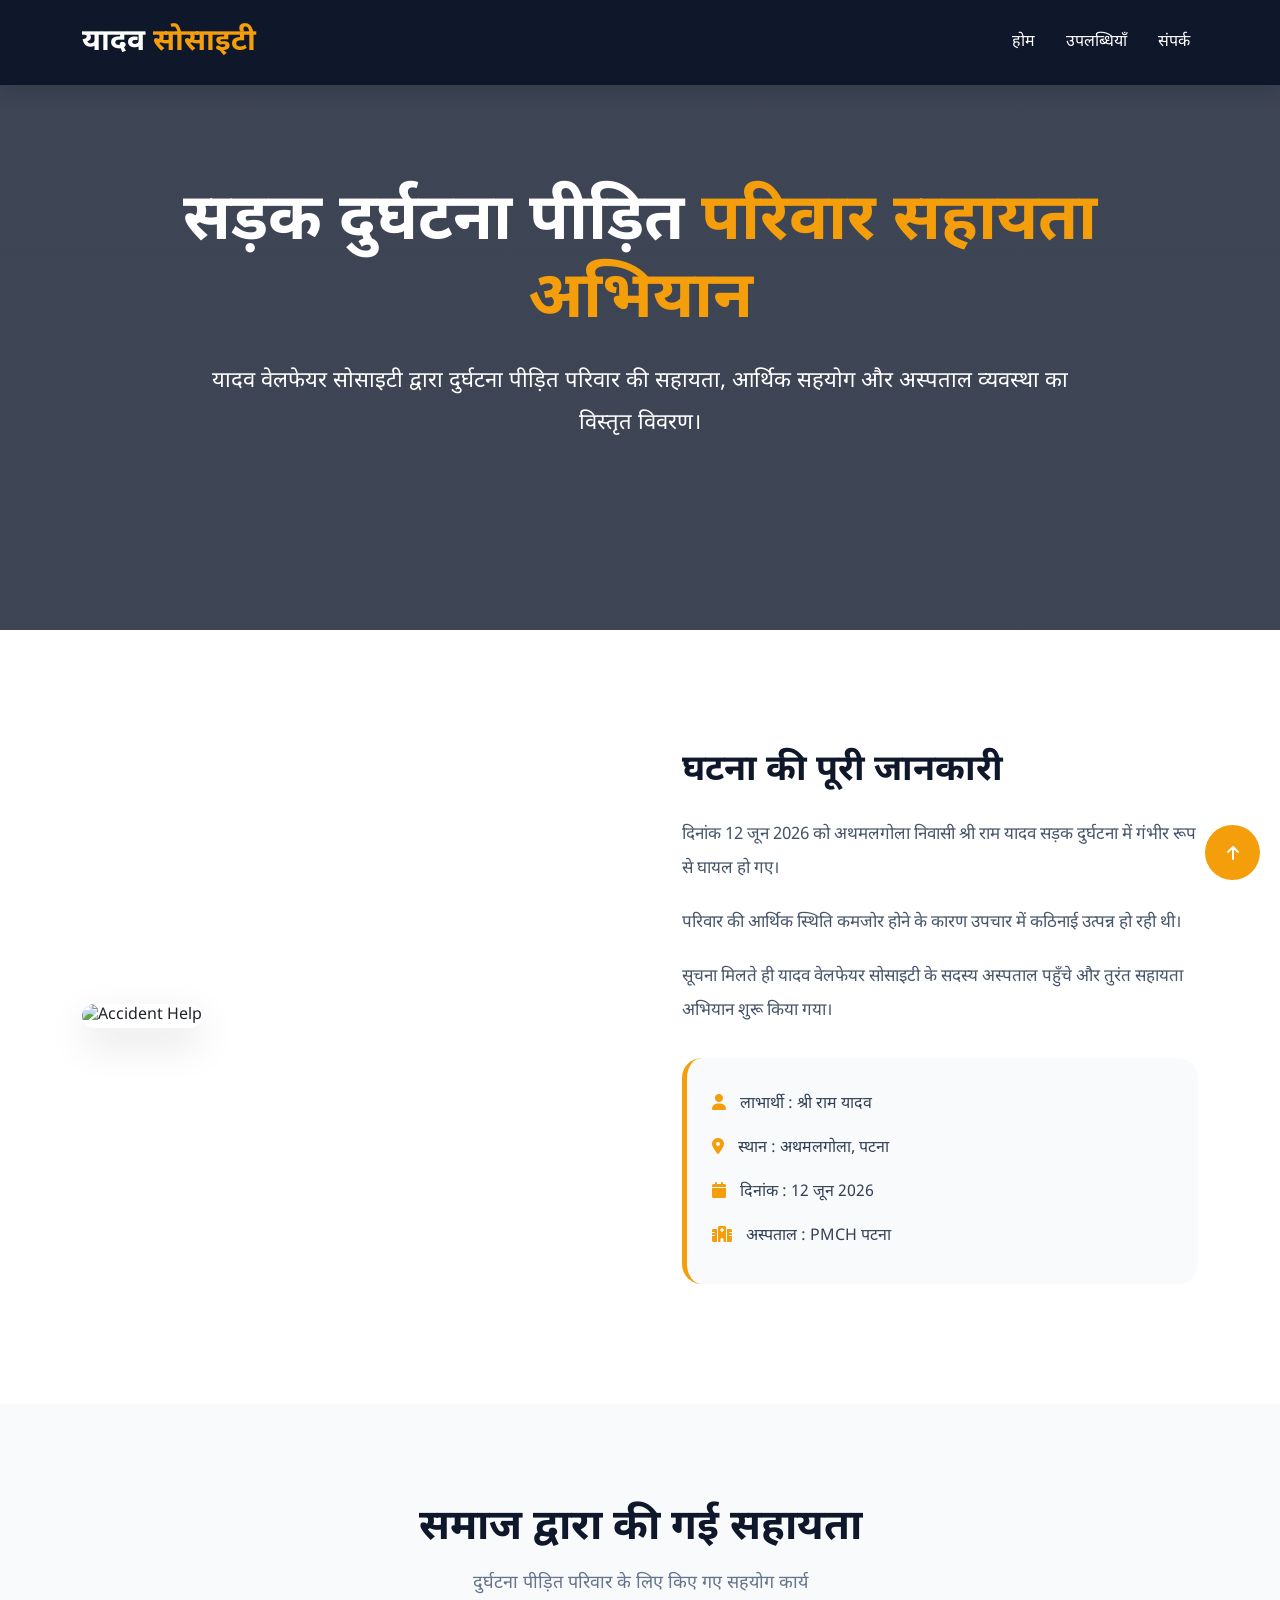
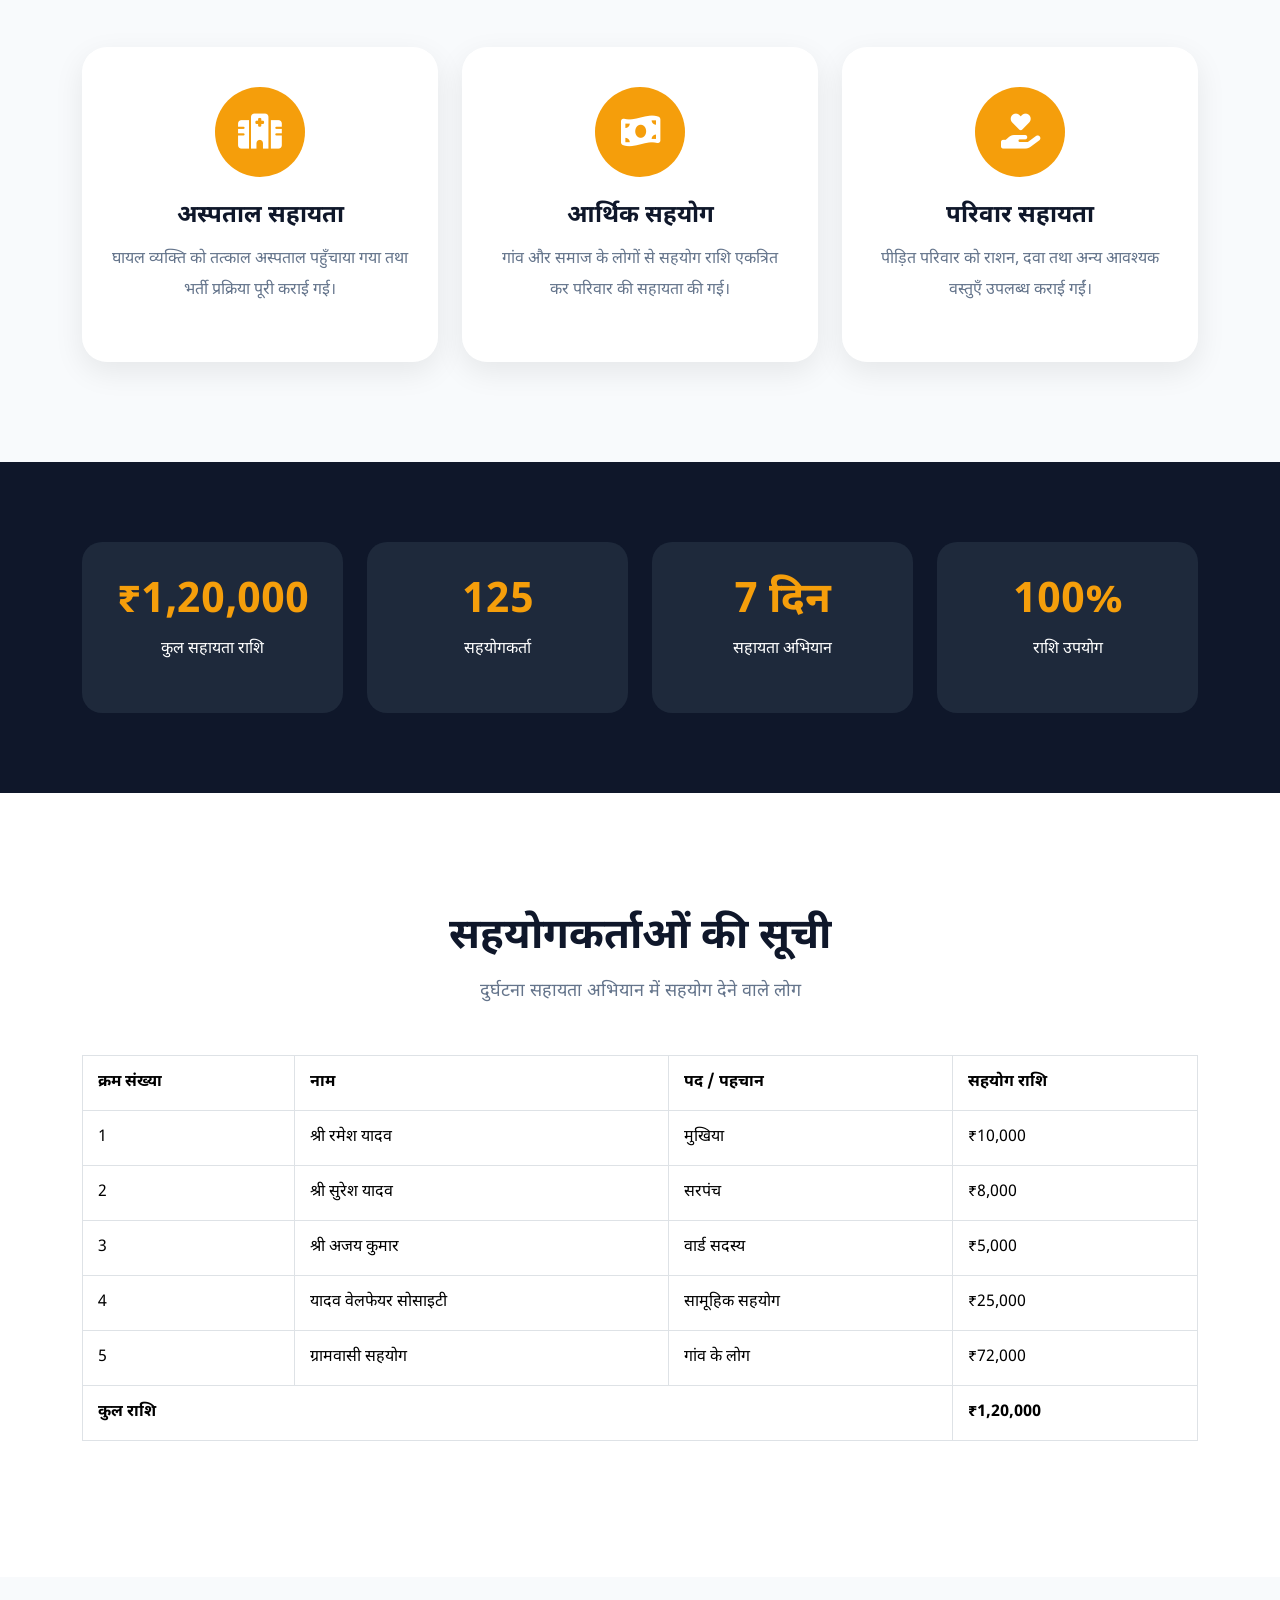
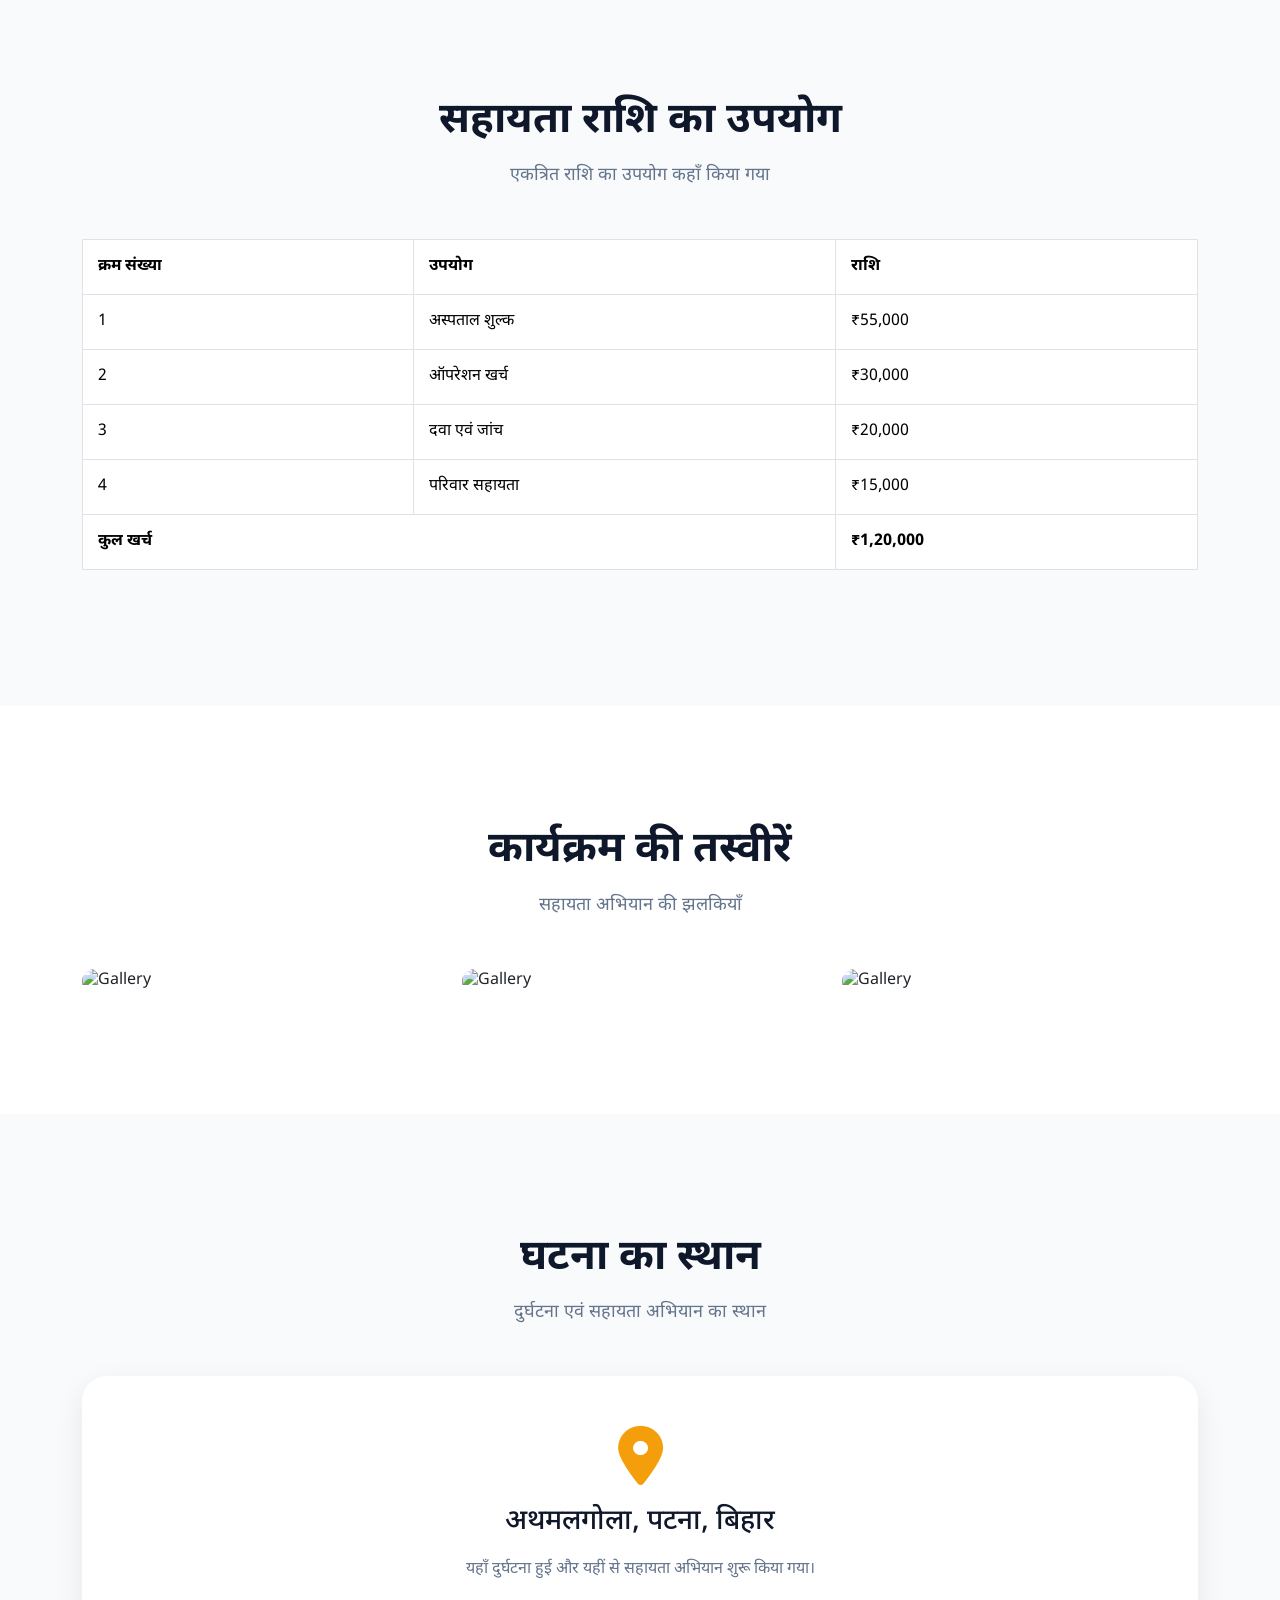
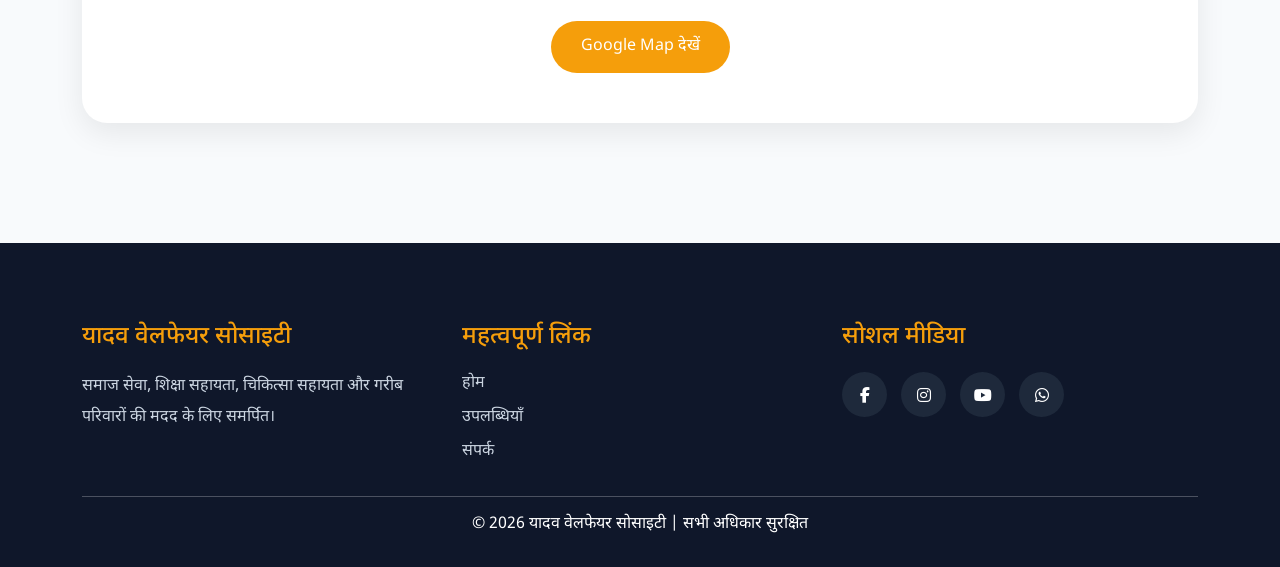
==== accident-help-details.html @ 9815a342 "code of achievement" ====
<!doctype html>
<html lang="hi">
  <head>
    <meta charset="UTF-8" />

    <meta name="viewport" content="width=device-width, initial-scale=1.0" />

    <title>दुर्घटना सहायता अभियान | यादव वेलफेयर सोसाइटी</title>

    <!-- Bootstrap -->

    <link
      href="https://cdn.jsdelivr.net/npm/bootstrap@5.3.3/dist/css/bootstrap.min.css"
      rel="stylesheet"
    />

    <!-- Font Awesome -->

    <link
      rel="stylesheet"
      href="https://cdnjs.cloudflare.com/ajax/libs/font-awesome/6.6.0/css/all.min.css"
    />

    <!-- AOS -->

    <link href="https://unpkg.com/aos@2.3.4/dist/aos.css" rel="stylesheet" />

    <!-- Google Font -->

    <link
      href="https://fonts.googleapis.com/css2?family=Poppins:wght@300;400;500;600;700&family=Noto+Sans+Devanagari:wght@300;400;500;600;700&display=swap"
      rel="stylesheet"
    />

    <style>
      /* =====================================================
           GLOBAL CSS
        ===================================================== */

      * {
        margin: 0;
        padding: 0;
        box-sizing: border-box;
      }

      html {
        scroll-behavior: smooth;
      }

      body {
        font-family: "Noto Sans Devanagari", sans-serif;
        background: #f8fafc;
        overflow-x: hidden;
      }

      a {
        text-decoration: none;
      }

      img {
        max-width: 100%;
      }

      /* =====================================================
           NAVBAR
        ===================================================== */

      .navbar {
        background: #0f172a;
        padding: 15px 0;
        box-shadow: 0 5px 20px rgba(0, 0, 0, 0.15);
      }

      .navbar-brand {
        color: #fff !important;
        font-size: 30px;
        font-weight: 700;
      }

      .navbar-brand span {
        color: #f59e0b;
      }

      .nav-link {
        color: #fff !important;
        margin-left: 15px;
        transition: 0.3s;
      }

      .nav-link:hover {
        color: #f59e0b !important;
      }

      /* =====================================================
           HERO SECTION
        ===================================================== */

      .detail-hero {
        min-height: 70vh;

        background:
          linear-gradient(rgba(15, 23, 42, 0.8), rgba(15, 23, 42, 0.8)),
          url("https://images.unsplash.com/photo-1516574187841-cb9cc2ca948b?q=80&w=2070");

        background-size: cover;
        background-position: center;

        display: flex;
        align-items: center;
        justify-content: center;

        text-align: center;
        color: #fff;
      }

      .detail-hero h1 {
        font-size: 65px;
        font-weight: 700;
        margin-bottom: 20px;
      }

      .detail-hero span {
        color: #f59e0b;
      }

      .detail-hero p {
        font-size: 22px;
        max-width: 900px;
        margin: auto;
        line-height: 1.9;
      }

      /* =====================================================
           SECTION TITLE
        ===================================================== */

      .section-title {
        margin-bottom: 50px;
      }

      .section-title h2 {
        font-size: 42px;
        color: #0f172a;
        font-weight: 700;
        margin-bottom: 15px;
      }

      .section-title p {
        color: #64748b;
        font-size: 18px;
      }

      /* =====================================================
           INCIDENT SECTION
        ===================================================== */

      .incident-section {
        padding: 120px 0;
        background: #fff;
      }

      .incident-image img {
        border-radius: 25px;

        height: 500px;
        width: 100%;

        object-fit: cover;

        box-shadow: 0 15px 40px rgba(0, 0, 0, 0.12);
      }

      .incident-content {
        padding-left: 30px;
      }

      .incident-content h3 {
        font-size: 36px;
        color: #0f172a;
        font-weight: 700;
        margin-bottom: 25px;
      }

      .incident-content p {
        line-height: 2;
        color: #475569;
        margin-bottom: 20px;
        font-size: 17px;
      }

      /* =====================================================
           INFO BOX
        ===================================================== */

      .info-box {
        background: #f8fafc;

        padding: 25px;

        border-radius: 20px;

        margin-top: 30px;

        border-left: 5px solid #f59e0b;
      }

      .info-box ul {
        list-style: none;
        padding: 0;
        margin: 0;
      }

      .info-box li {
        padding: 10px 0;
        color: #334155;
      }

      .info-box i {
        color: #f59e0b;
        margin-right: 10px;
      }

      .help-section {
        padding: 100px 0;
        background: #f8fafc;
      }

      .help-card {
        background: #fff;
        padding: 40px 30px;
        border-radius: 25px;
        text-align: center;
        height: 100%;
        transition: 0.4s;
        box-shadow: 0 10px 30px rgba(0, 0, 0, 0.08);
      }

      .help-card:hover {
        transform: translateY(-10px);
      }

      .help-icon {
        width: 90px;
        height: 90px;
        margin: auto;
        border-radius: 50%;
        background: #f59e0b;
        display: flex;
        align-items: center;
        justify-content: center;
        margin-bottom: 25px;
      }

      .help-icon i {
        font-size: 35px;
        color: #fff;
      }

      .help-card h4 {
        margin-bottom: 15px;
        font-weight: 700;
        color: #0f172a;
      }

      .help-card p {
        color: #64748b;
        line-height: 1.9;
      }

      .summary-section {
        padding: 80px 0;
        background: #0f172a;
      }

      .summary-card {
        background: #1e293b;
        color: #fff;
        padding: 35px 25px;
        border-radius: 20px;
        text-align: center;
      }

      .summary-card h2 {
        color: #f59e0b;
        font-size: 42px;
        font-weight: 700;
      }

      .summary-card p {
        margin-top: 10px;
      }

      .donor-section {
        padding: 120px 0;
        background: #fff;
      }

      .donor-table {
        background: #fff;
      }

      .donor-table thead {
        background: #0f172a;
        color: #fff;
      }

      .donor-table th,
      .donor-table td {
        padding: 15px;
        vertical-align: middle;
      }

      .donor-table tfoot {
        background: #f59e0b;
        color: #fff;
        font-weight: 700;
      }

      .expense-section {
        padding: 120px 0;
        background: #f8fafc;
      }

      .expense-table thead {
        background: #0f172a;
        color: #fff;
      }

      .expense-table tfoot {
        background: #f59e0b;
        color: #fff;
        font-weight: 700;
      }

      .expense-table th,
      .expense-table td {
        padding: 15px;
      }

      .incident-gallery {
        padding: 120px 0;
        background: #fff;
      }

      .gallery-card {
        overflow: hidden;
        border-radius: 25px;
      }

      .gallery-card img {
        width: 100%;
        height: 300px;
        object-fit: cover;
        transition: 0.5s;
      }

      .gallery-card:hover img {
        transform: scale(1.08);
      }

      .location-section {
        padding: 120px 0;
        background: #f8fafc;
      }

      .location-card {
        background: #fff;
        padding: 50px;
        border-radius: 25px;
        box-shadow: 0 10px 30px rgba(0, 0, 0, 0.08);
      }

      .location-card i {
        font-size: 60px;
        color: #f59e0b;
        margin-bottom: 20px;
      }

      .location-card h3 {
        color: #0f172a;
        margin-bottom: 15px;
      }

      .location-card p {
        color: #64748b;
        line-height: 1.9;
      }

      .location-btn {
        display: inline-block;
        margin-top: 20px;
        background: #f59e0b;
        color: #fff;
        padding: 14px 30px;
        border-radius: 50px;
        transition: 0.4s;
      }

      .location-btn:hover {
        background: #0f172a;
        color: #fff;
      }

      .footer {
        background: #0f172a;
        color: #fff;
        padding: 80px 0 30px;
      }

      .footer h4 {
        margin-bottom: 20px;
        color: #f59e0b;
      }

      .footer p {
        color: #cbd5e1;
        line-height: 1.9;
      }

      .footer ul {
        list-style: none;
        padding: 0;
      }

      .footer ul li {
        margin-bottom: 10px;
      }

      .footer ul li a {
        color: #cbd5e1;
      }

      .footer ul li a:hover {
        color: #f59e0b;
      }

      .social-icons a {
        width: 45px;
        height: 45px;
        background: #1e293b;
        color: #fff;
        display: inline-flex;
        align-items: center;
        justify-content: center;
        border-radius: 50%;
        margin-right: 10px;
        transition: 0.4s;
      }

      .social-icons a:hover {
        background: #f59e0b;
      }

      .top-btn {
        position: fixed;
        right: 20px;
        bottom: 20px;
        width: 55px;
        height: 55px;
        background: #f59e0b;
        color: #fff;
        border-radius: 50%;
        display: flex;
        align-items: center;
        justify-content: center;
        z-index: 999;
      }

      .top-btn:hover {
        color: #fff;
        background: #0f172a;
      }

      /* =====================================================
           RESPONSIVE
        ===================================================== */

      @media (max-width: 768px) {
        .detail-hero {
          min-height: 60vh;
          padding: 120px 20px 80px;
        }

        .detail-hero h1 {
          font-size: 36px;
        }

        .detail-hero p {
          font-size: 16px;
        }

        .incident-image img {
          height: 300px;
        }

        .incident-content {
          padding-left: 0;
          margin-top: 30px;
        }

        .incident-content h3 {
          font-size: 28px;
        }

        .section-title h2 {
          font-size: 30px;
        }

        .help-section,
        .donor-section {
          padding: 70px 0;
        }

        .summary-card h2 {
          font-size: 32px;
        }
        .expense-section,
        .incident-gallery,
        .location-section {
          padding: 70px 0;
        }

        .gallery-card img {
          height: 220px;
        }

        .location-card {
          padding: 30px;
        }

        .footer {
          text-align: center;
        }
      }
    </style>
  </head>

  <body>
    <!-- =====================================================
     NAVBAR
===================================================== -->

    <nav class="navbar navbar-expand-lg navbar-dark fixed-top">
      <div class="container">
        <a class="navbar-brand" href="index.html">
          यादव <span>सोसाइटी</span>
        </a>

        <button
          class="navbar-toggler"
          data-bs-toggle="collapse"
          data-bs-target="#navbarNav"
        >
          <span class="navbar-toggler-icon"></span>
        </button>

        <div class="collapse navbar-collapse" id="navbarNav">
          <ul class="navbar-nav ms-auto">
            <li class="nav-item">
              <a href="index.html" class="nav-link"> होम </a>
            </li>

            <li class="nav-item">
              <a href="achievements.html" class="nav-link"> उपलब्धियाँ </a>
            </li>

            <li class="nav-item">
              <a href="index.html#contact" class="nav-link"> संपर्क </a>
            </li>
          </ul>
        </div>
      </div>
    </nav>

    <!-- =====================================================
     HERO
===================================================== -->

    <section class="detail-hero">
      <div class="container" data-aos="zoom-in">
        <h1>
          सड़क दुर्घटना पीड़ित
          <span>परिवार सहायता अभियान</span>
        </h1>

        <p>
          यादव वेलफेयर सोसाइटी द्वारा दुर्घटना पीड़ित परिवार की सहायता, आर्थिक
          सहयोग और अस्पताल व्यवस्था का विस्तृत विवरण।
        </p>
      </div>
    </section>

    <!-- =====================================================
     INCIDENT DETAILS
===================================================== -->

    <section class="incident-section">
      <div class="container">
        <div class="row align-items-center">
          <div class="col-lg-6" data-aos="fade-right">
            <div class="incident-image">
              <img src="images/accident-main.jpg" alt="Accident Help" />
            </div>
          </div>

          <div class="col-lg-6" data-aos="fade-left">
            <div class="incident-content">
              <h3>घटना की पूरी जानकारी</h3>

              <p>
                दिनांक 12 जून 2026 को अथमलगोला निवासी श्री राम यादव सड़क
                दुर्घटना में गंभीर रूप से घायल हो गए।
              </p>

              <p>
                परिवार की आर्थिक स्थिति कमजोर होने के कारण उपचार में कठिनाई
                उत्पन्न हो रही थी।
              </p>

              <p>
                सूचना मिलते ही यादव वेलफेयर सोसाइटी के सदस्य अस्पताल पहुँचे और
                तुरंत सहायता अभियान शुरू किया गया।
              </p>

              <div class="info-box">
                <ul>
                  <li>
                    <i class="fa-solid fa-user"></i>
                    लाभार्थी : श्री राम यादव
                  </li>

                  <li>
                    <i class="fa-solid fa-location-dot"></i>
                    स्थान : अथमलगोला, पटना
                  </li>

                  <li>
                    <i class="fa-solid fa-calendar"></i>
                    दिनांक : 12 जून 2026
                  </li>

                  <li>
                    <i class="fa-solid fa-hospital"></i>
                    अस्पताल : PMCH पटना
                  </li>
                </ul>
              </div>
            </div>
          </div>
        </div>
      </div>
    </section>

    <!-- =====================================================
     SOCIETY HELP SECTION
===================================================== -->

    <section class="help-section">
      <div class="container">
        <div class="section-title text-center">
          <h2>समाज द्वारा की गई सहायता</h2>

          <p>दुर्घटना पीड़ित परिवार के लिए किए गए सहयोग कार्य</p>
        </div>

        <div class="row g-4">
          <div class="col-lg-4 col-md-6">
            <div class="help-card" data-aos="zoom-in">
              <div class="help-icon">
                <i class="fa-solid fa-hospital"></i>
              </div>

              <h4>अस्पताल सहायता</h4>

              <p>
                घायल व्यक्ति को तत्काल अस्पताल पहुँचाया गया तथा भर्ती प्रक्रिया
                पूरी कराई गई।
              </p>
            </div>
          </div>

          <div class="col-lg-4 col-md-6">
            <div class="help-card" data-aos="zoom-in" data-aos-delay="100">
              <div class="help-icon">
                <i class="fa-solid fa-money-bill-wave"></i>
              </div>

              <h4>आर्थिक सहयोग</h4>

              <p>
                गांव और समाज के लोगों से सहयोग राशि एकत्रित कर परिवार की सहायता
                की गई।
              </p>
            </div>
          </div>

          <div class="col-lg-4 col-md-6">
            <div class="help-card" data-aos="zoom-in" data-aos-delay="200">
              <div class="help-icon">
                <i class="fa-solid fa-hand-holding-heart"></i>
              </div>

              <h4>परिवार सहायता</h4>

              <p>
                पीड़ित परिवार को राशन, दवा तथा अन्य आवश्यक वस्तुएँ उपलब्ध कराई
                गईं।
              </p>
            </div>
          </div>
        </div>
      </div>
    </section>

    <!-- =====================================================
     SUMMARY SECTION
===================================================== -->

    <section class="summary-section">
      <div class="container">
        <div class="row g-4">
          <div class="col-lg-3 col-md-6">
            <div class="summary-card" data-aos="fade-up">
              <h2>₹1,20,000</h2>

              <p>कुल सहायता राशि</p>
            </div>
          </div>

          <div class="col-lg-3 col-md-6">
            <div class="summary-card" data-aos="fade-up" data-aos-delay="100">
              <h2>125</h2>

              <p>सहयोगकर्ता</p>
            </div>
          </div>

          <div class="col-lg-3 col-md-6">
            <div class="summary-card" data-aos="fade-up" data-aos-delay="200">
              <h2>7 दिन</h2>

              <p>सहायता अभियान</p>
            </div>
          </div>

          <div class="col-lg-3 col-md-6">
            <div class="summary-card" data-aos="fade-up" data-aos-delay="300">
              <h2>100%</h2>

              <p>राशि उपयोग</p>
            </div>
          </div>
        </div>
      </div>
    </section>

    <!-- =====================================================
     DONOR TABLE
===================================================== -->

    <section class="donor-section">
      <div class="container">
        <div class="section-title text-center">
          <h2>सहयोगकर्ताओं की सूची</h2>

          <p>दुर्घटना सहायता अभियान में सहयोग देने वाले लोग</p>
        </div>

        <div class="table-responsive">
          <table class="table table-bordered donor-table">
            <thead>
              <tr>
                <th>क्रम संख्या</th>

                <th>नाम</th>

                <th>पद / पहचान</th>

                <th>सहयोग राशि</th>
              </tr>
            </thead>

            <tbody>
              <tr>
                <td>1</td>

                <td>श्री रमेश यादव</td>

                <td>मुखिया</td>

                <td>₹10,000</td>
              </tr>

              <tr>
                <td>2</td>

                <td>श्री सुरेश यादव</td>

                <td>सरपंच</td>

                <td>₹8,000</td>
              </tr>

              <tr>
                <td>3</td>

                <td>श्री अजय कुमार</td>

                <td>वार्ड सदस्य</td>

                <td>₹5,000</td>
              </tr>

              <tr>
                <td>4</td>

                <td>यादव वेलफेयर सोसाइटी</td>

                <td>सामूहिक सहयोग</td>

                <td>₹25,000</td>
              </tr>

              <tr>
                <td>5</td>

                <td>ग्रामवासी सहयोग</td>

                <td>गांव के लोग</td>

                <td>₹72,000</td>
              </tr>
            </tbody>

            <tfoot>
              <tr>
                <th colspan="3">कुल राशि</th>

                <th>₹1,20,000</th>
              </tr>
            </tfoot>
          </table>
        </div>
      </div>
    </section>
  <!-- =====================================================
     EXPENSE SECTION
===================================================== -->

<section class="expense-section">

    <div class="container">

        <div class="section-title text-center">

            <h2>
                सहायता राशि का उपयोग
            </h2>

            <p>
                एकत्रित राशि का उपयोग कहाँ किया गया
            </p>

        </div>

        <div class="table-responsive">

            <table class="table table-bordered expense-table">

                <thead>

                    <tr>

                        <th>
                            क्रम संख्या
                        </th>

                        <th>
                            उपयोग
                        </th>

                        <th>
                            राशि
                        </th>

                    </tr>

                </thead>

                <tbody>

                    <tr>
                        <td>1</td>
                        <td>अस्पताल शुल्क</td>
                        <td>₹55,000</td>
                    </tr>

                    <tr>
                        <td>2</td>
                        <td>ऑपरेशन खर्च</td>
                        <td>₹30,000</td>
                    </tr>

                    <tr>
                        <td>3</td>
                        <td>दवा एवं जांच</td>
                        <td>₹20,000</td>
                    </tr>

                    <tr>
                        <td>4</td>
                        <td>परिवार सहायता</td>
                        <td>₹15,000</td>
                    </tr>

                </tbody>

                <tfoot>

                    <tr>

                        <th colspan="2">
                            कुल खर्च
                        </th>

                        <th>
                            ₹1,20,000
                        </th>

                    </tr>

                </tfoot>

            </table>

        </div>

    </div>

</section>

<!-- =====================================================
     PHOTO GALLERY
===================================================== -->

<section class="incident-gallery">

    <div class="container">

        <div class="section-title text-center">

            <h2>
                कार्यक्रम की तस्वीरें
            </h2>

            <p>
                सहायता अभियान की झलकियाँ
            </p>

        </div>

        <div class="row g-4">

            <div class="col-lg-4 col-md-6">

                <div class="gallery-card">

                    <img
                    src="https://images.unsplash.com/photo-1516574187841-cb9cc2ca948b?q=80&w=2070"
                    alt="Gallery">

                </div>

            </div>

            <div class="col-lg-4 col-md-6">

                <div class="gallery-card">

                    <img
                    src="https://images.unsplash.com/photo-1584515933487-779824d29309?q=80&w=2070"
                    alt="Gallery">

                </div>

            </div>

            <div class="col-lg-4 col-md-6">

                <div class="gallery-card">

                    <img
                    src="https://images.unsplash.com/photo-1529156069898-49953e39b3ac?q=80&w=2070"
                    alt="Gallery">

                </div>

            </div>

        </div>

    </div>

</section>

<!-- =====================================================
     LOCATION SECTION
===================================================== -->

<section class="location-section">

    <div class="container text-center">

        <div class="section-title">

            <h2>
                घटना का स्थान
            </h2>

            <p>
                दुर्घटना एवं सहायता अभियान का स्थान
            </p>

        </div>

        <div class="location-card">

            <i class="fa-solid fa-location-dot"></i>

            <h3>
                अथमलगोला, पटना, बिहार
            </h3>

            <p>
                यहाँ दुर्घटना हुई और यहीं से सहायता अभियान शुरू किया गया।
            </p>

            <a
            href="https://maps.google.com/?q=Athmalgola,Bihar"
            target="_blank"
            class="location-btn">

                Google Map देखें

            </a>

        </div>

    </div>

</section>

<!-- =====================================================
     FOOTER
===================================================== -->

<footer class="footer">

    <div class="container">

        <div class="row">

            <div class="col-lg-4">

                <h4>
                    यादव वेलफेयर सोसाइटी
                </h4>

                <p>

                    समाज सेवा, शिक्षा सहायता,
                    चिकित्सा सहायता और गरीब
                    परिवारों की मदद के लिए समर्पित।

                </p>

            </div>

            <div class="col-lg-4">

                <h4>
                    महत्वपूर्ण लिंक
                </h4>

                <ul>

                    <li>
                        <a href="index.html">
                            होम
                        </a>
                    </li>

                    <li>
                        <a href="achievements.html">
                            उपलब्धियाँ
                        </a>
                    </li>

                    <li>
                        <a href="#">
                            संपर्क
                        </a>
                    </li>

                </ul>

            </div>

            <div class="col-lg-4">

                <h4>
                    सोशल मीडिया
                </h4>

                <div class="social-icons">

                    <a href="#">
                        <i class="fab fa-facebook-f"></i>
                    </a>

                    <a href="#">
                        <i class="fab fa-instagram"></i>
                    </a>

                    <a href="#">
                        <i class="fab fa-youtube"></i>
                    </a>

                    <a href="#">
                        <i class="fab fa-whatsapp"></i>
                    </a>

                </div>

            </div>

        </div>

        <hr>

        <div class="text-center">

            © 2026 यादव वेलफेयर सोसाइटी |
            सभी अधिकार सुरक्षित

        </div>

    </div>

</footer>

<!-- =====================================================
     BACK TO TOP BUTTON
===================================================== -->

<a href="#"
class="top-btn">

    <i class="fa-solid fa-arrow-up"></i>

</a>

<!-- =====================================================
     CSS PART 3
===================================================== -->



<!-- =====================================================
     JAVASCRIPT
===================================================== -->

<script src="https://cdn.jsdelivr.net/npm/bootstrap@5.3.3/dist/js/bootstrap.bundle.min.js"></script>

<script src="https://unpkg.com/aos@2.3.4/dist/aos.js"></script>

<script>

AOS.init({
    duration:1000,
    once:true
});

</script>

</body>
</html>
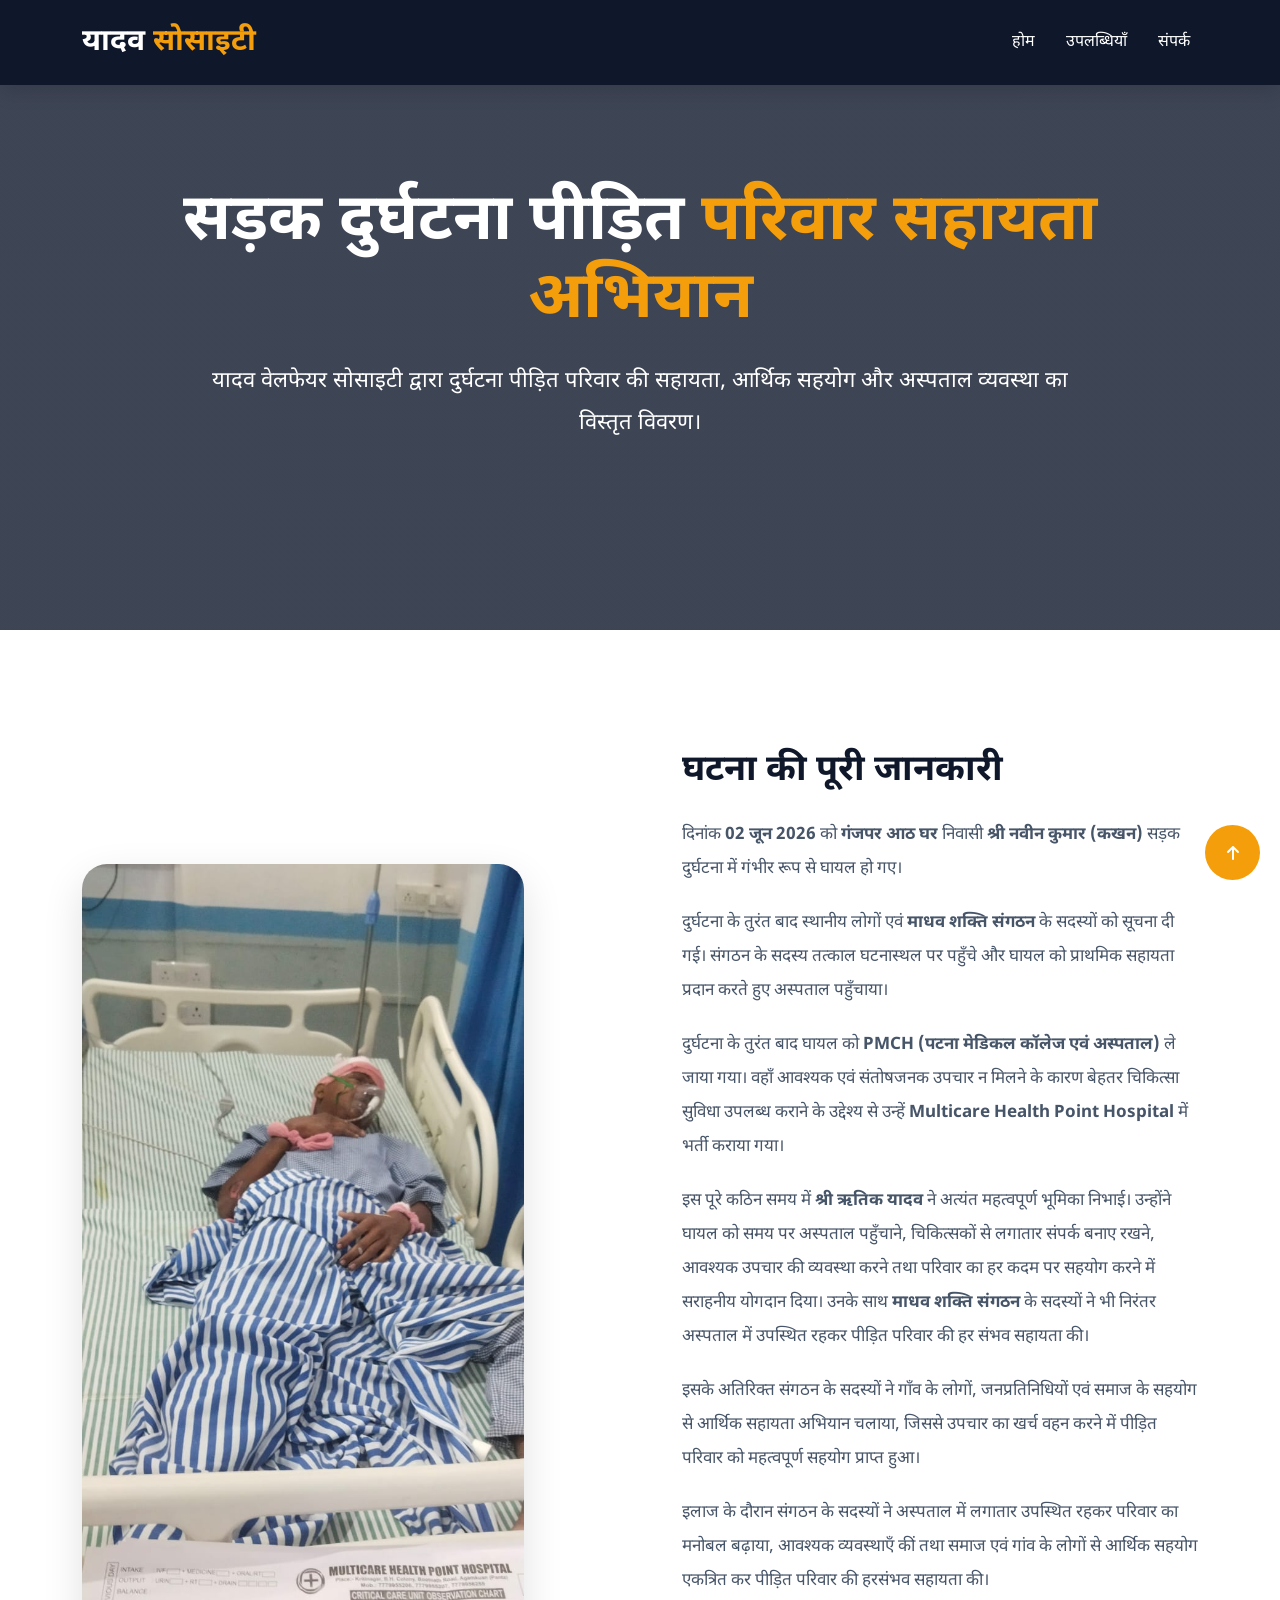
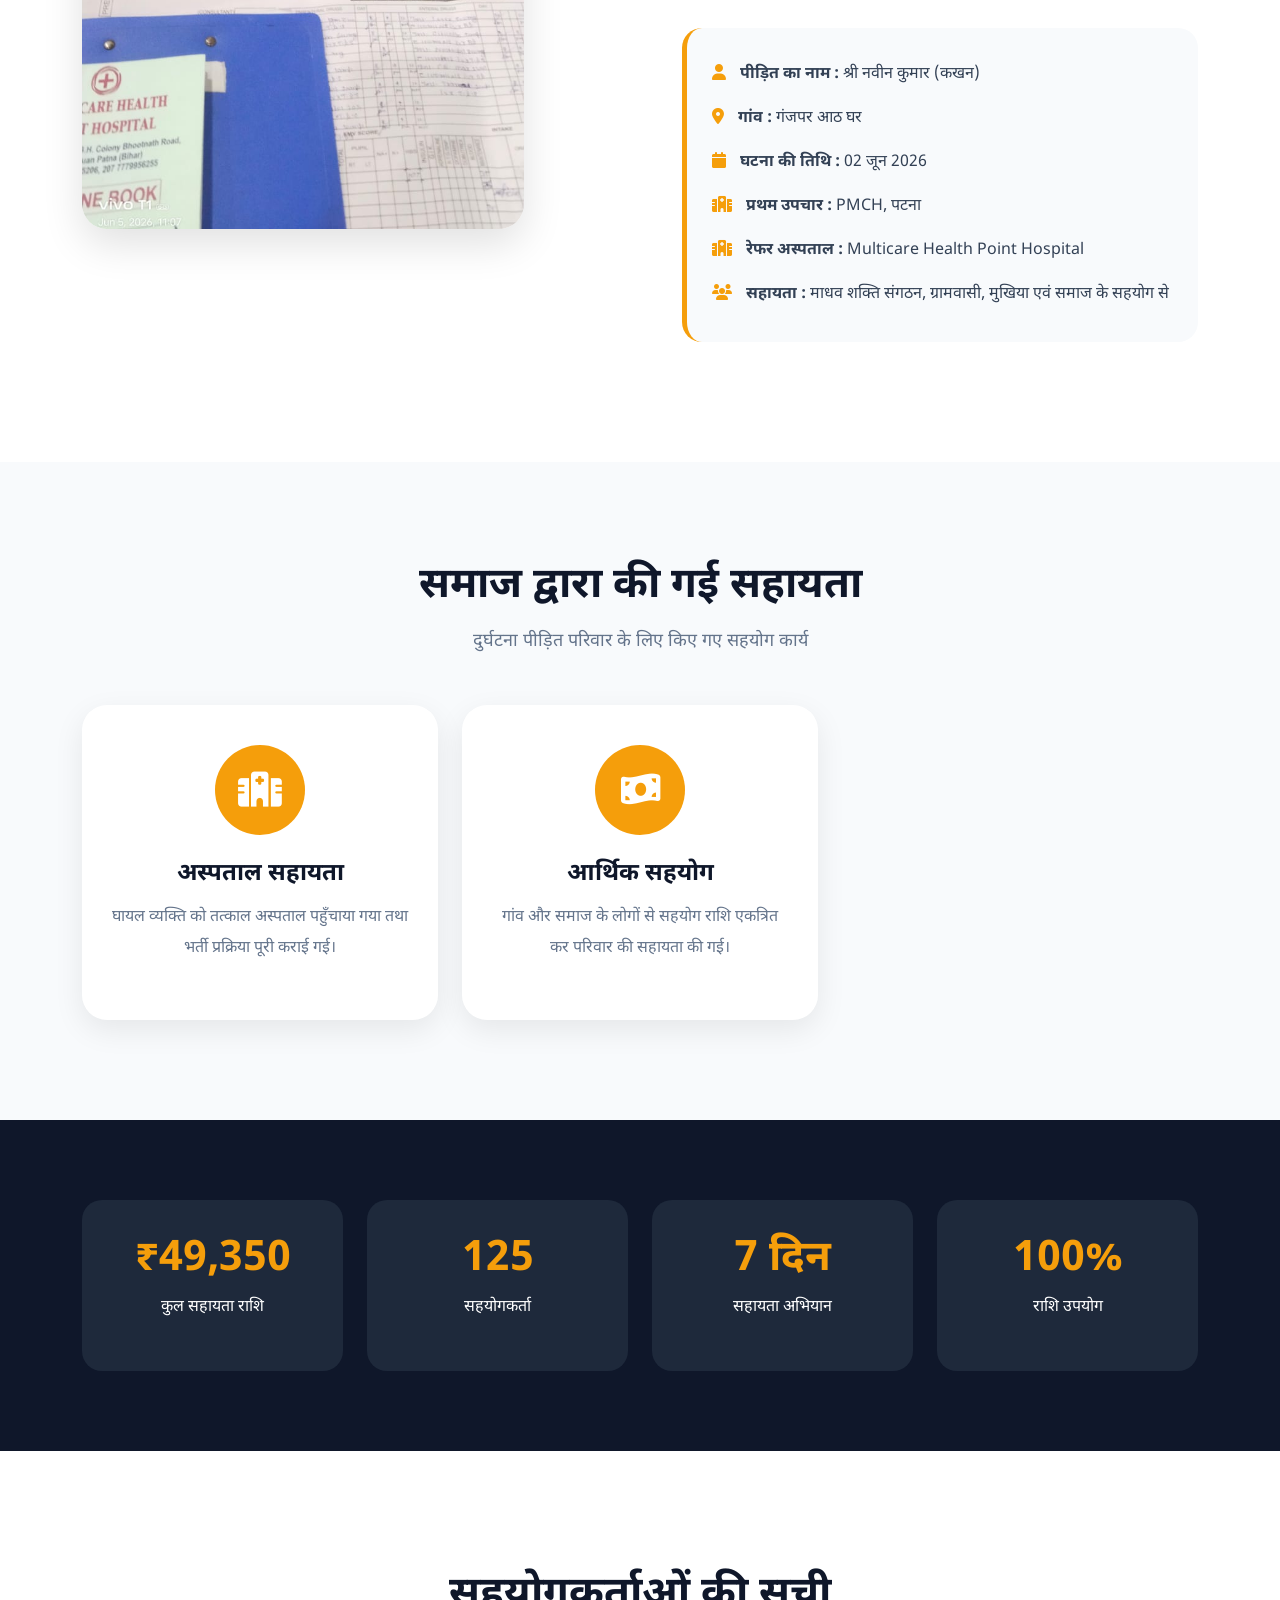
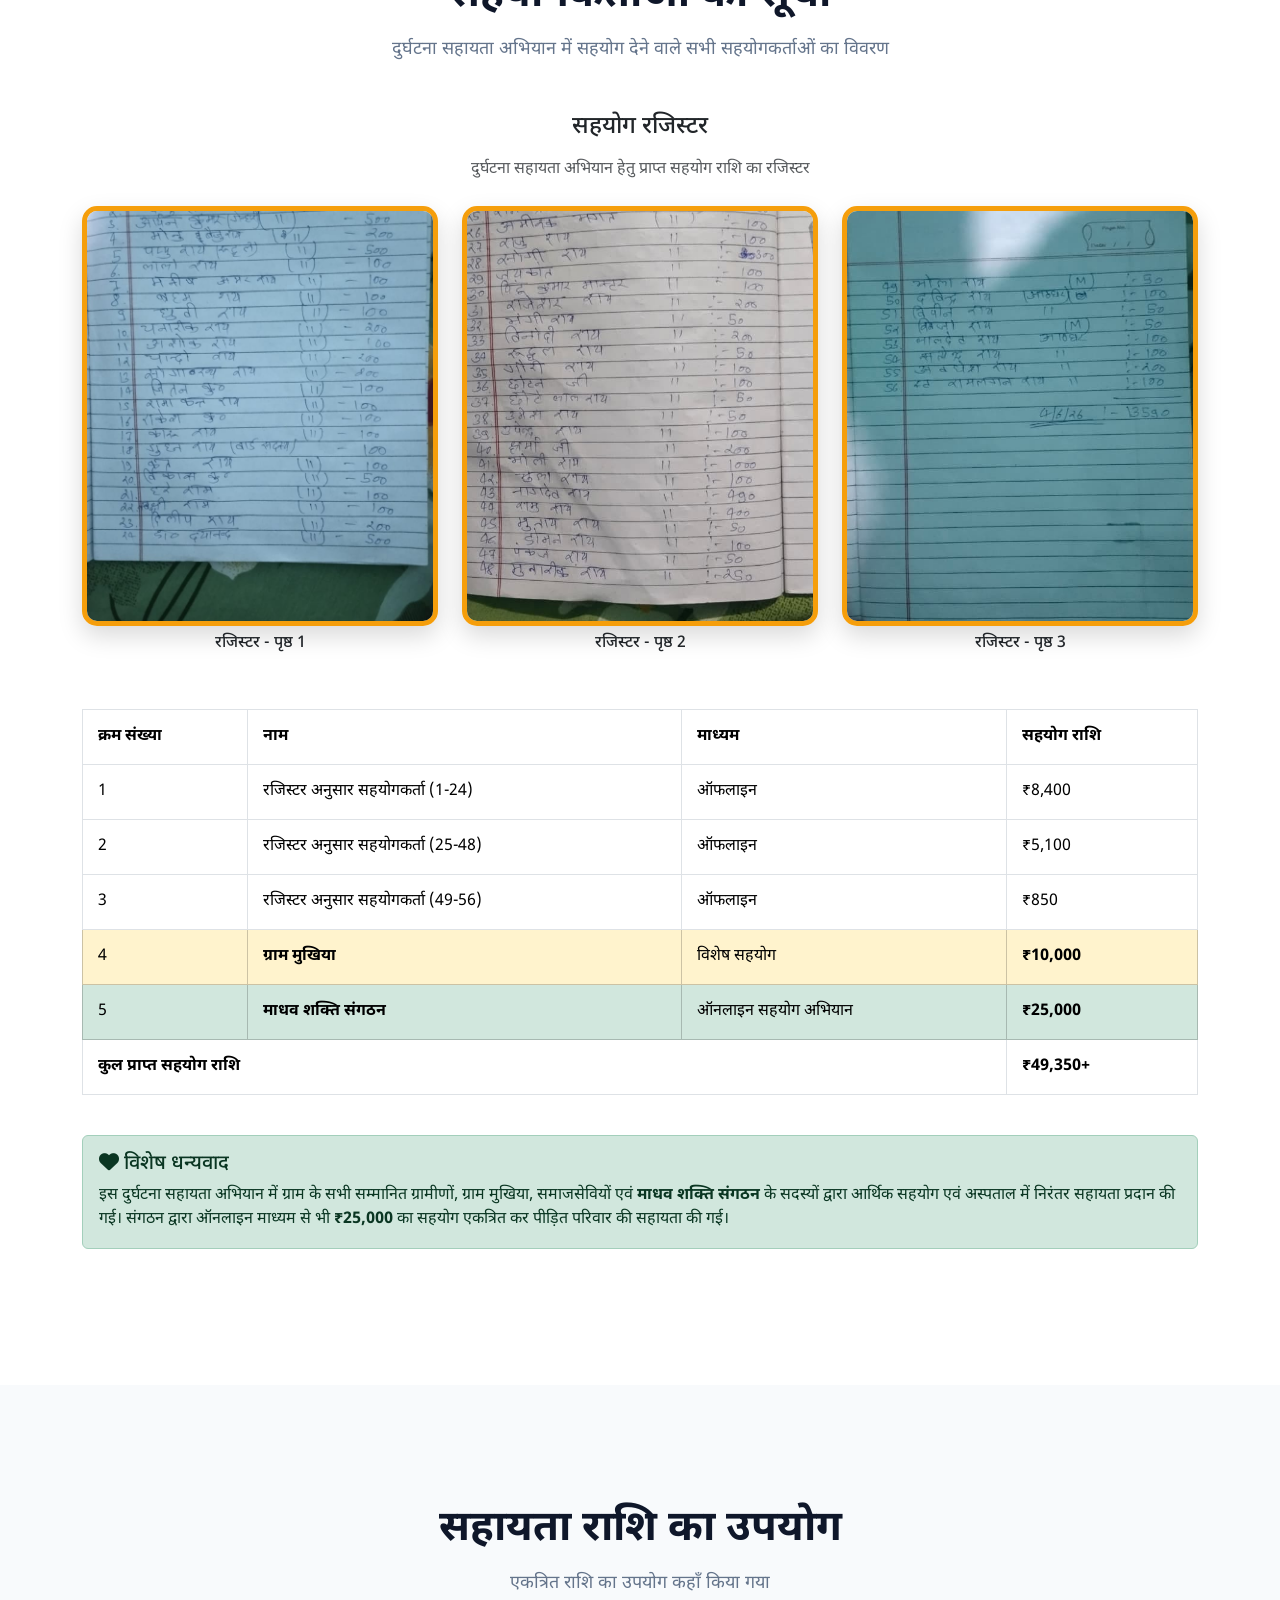
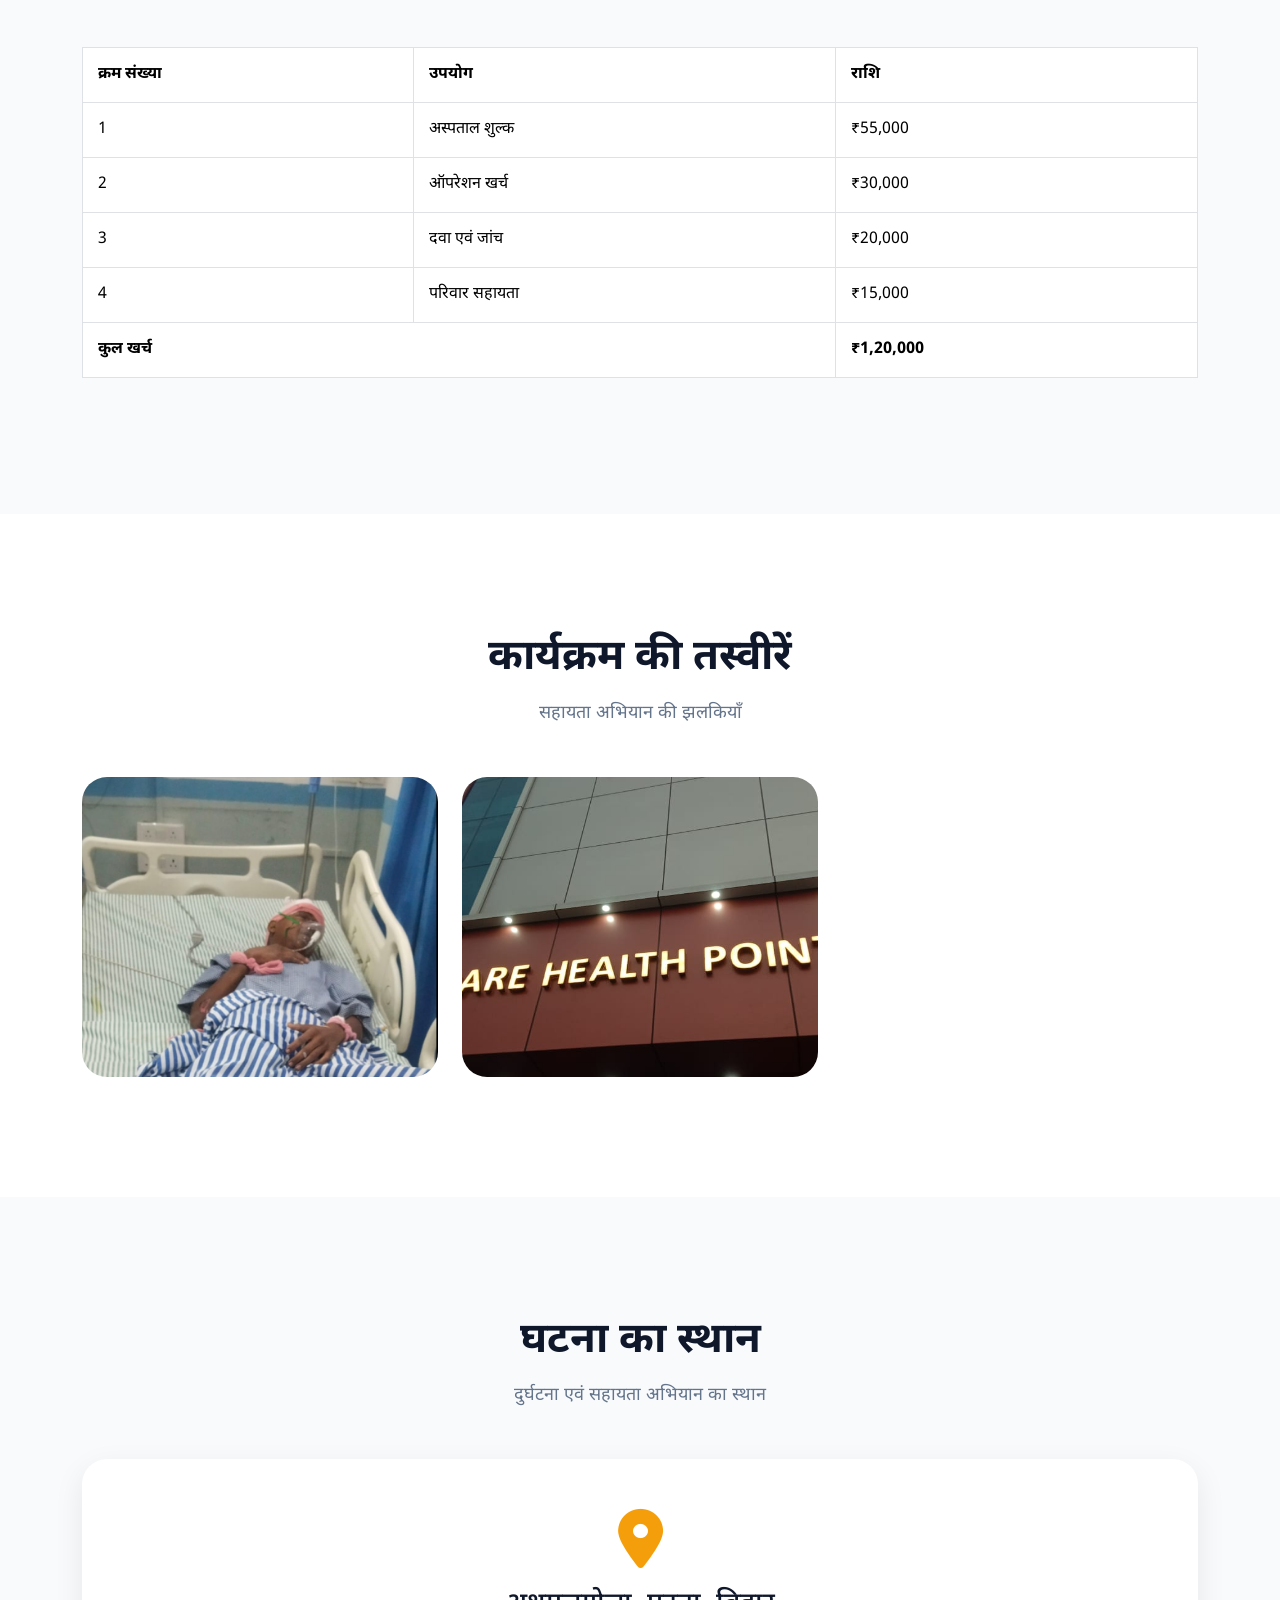
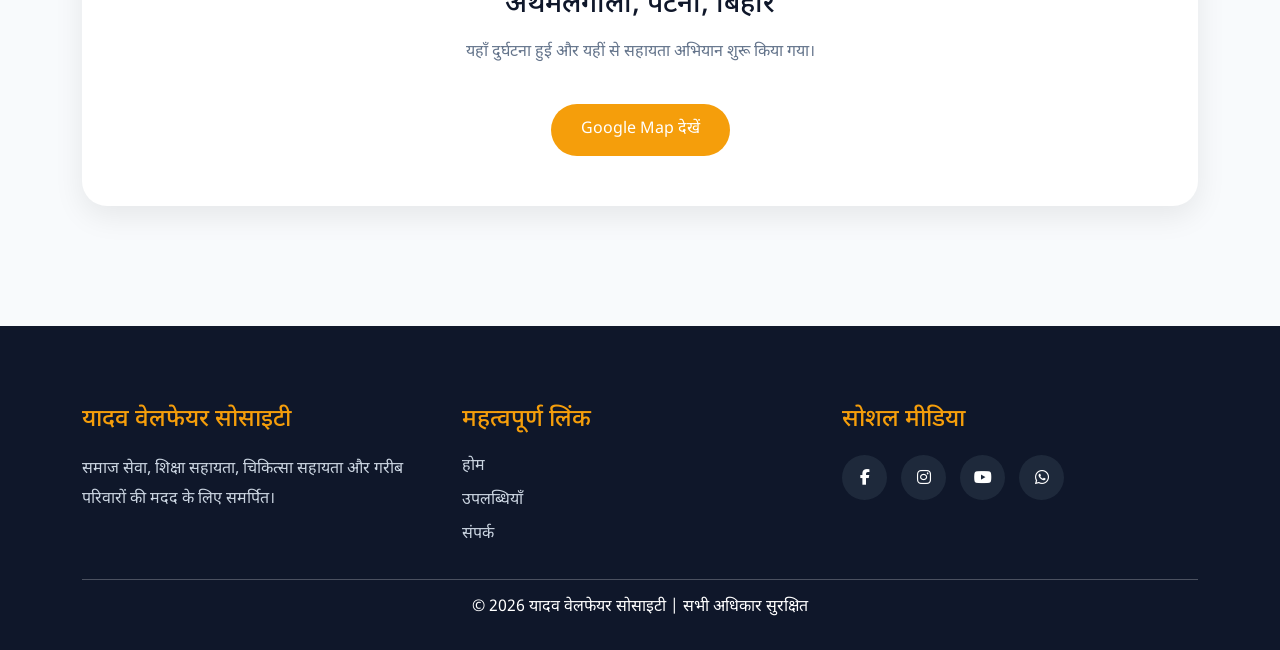
==== commit 1a302fe7: "code of accident" ====
--- a/accident-help-details.html
+++ b/accident-help-details.html
@@ -161,12 +161,9 @@
 
       .incident-image img {
         border-radius: 25px;
-
-        height: 500px;
-        width: 100%;
-
+        height: 965px;
+        width: 81%;
         object-fit: cover;
-
         box-shadow: 0 15px 40px rgba(0, 0, 0, 0.12);
       }
 
@@ -471,6 +468,22 @@
         background: #0f172a;
       }
 
+      .register-img {
+        width: 100%;
+        height: 420px;
+        object-fit: cover;
+        border: 5px solid #f59e0b;
+        border-radius: 15px;
+        box-shadow: 0 10px 25px rgba(0, 0, 0, 0.15);
+        transition: 0.4s;
+        cursor: pointer;
+      }
+
+      .register-img:hover {
+        transform: scale(1.05);
+        box-shadow: 0 20px 40px rgba(0, 0, 0, 0.25);
+      }
+
       /* =====================================================
            RESPONSIVE
         ===================================================== */
@@ -490,6 +503,9 @@
         }
 
         .incident-image img {
+          height: 300px;
+        }
+        .register-img {
           height: 300px;
         }
 
@@ -599,7 +615,7 @@
         <div class="row align-items-center">
           <div class="col-lg-6" data-aos="fade-right">
             <div class="incident-image">
-              <img src="images/accident-main.jpg" alt="Accident Help" />
+              <img src="images/accidebt.jpeg" alt="Accident Help" />
             </div>
           </div>
 
@@ -608,40 +624,93 @@
               <h3>घटना की पूरी जानकारी</h3>
 
               <p>
-                दिनांक 12 जून 2026 को अथमलगोला निवासी श्री राम यादव सड़क
-                दुर्घटना में गंभीर रूप से घायल हो गए।
+                दिनांक <strong>02 जून 2026</strong> को
+                <strong>गंजपर आठ घर</strong> निवासी
+                <strong>श्री नवीन कुमार (कखन)</strong>
+                सड़क दुर्घटना में गंभीर रूप से घायल हो गए।
               </p>
 
               <p>
-                परिवार की आर्थिक स्थिति कमजोर होने के कारण उपचार में कठिनाई
-                उत्पन्न हो रही थी।
+                दुर्घटना के तुरंत बाद स्थानीय लोगों एवं
+                <strong>माधव शक्ति संगठन</strong> के सदस्यों को सूचना दी गई।
+                संगठन के सदस्य तत्काल घटनास्थल पर पहुँचे और घायल को प्राथमिक
+                सहायता प्रदान करते हुए अस्पताल पहुँचाया।
               </p>
 
               <p>
-                सूचना मिलते ही यादव वेलफेयर सोसाइटी के सदस्य अस्पताल पहुँचे और
-                तुरंत सहायता अभियान शुरू किया गया।
+                दुर्घटना के तुरंत बाद घायल को
+                <strong>PMCH (पटना मेडिकल कॉलेज एवं अस्पताल)</strong> ले जाया
+                गया। वहाँ आवश्यक एवं संतोषजनक उपचार न मिलने के कारण बेहतर
+                चिकित्सा सुविधा उपलब्ध कराने के उद्देश्य से उन्हें
+                <strong>Multicare Health Point Hospital</strong>
+                में भर्ती कराया गया।
+              </p>
+
+              <p>
+                इस पूरे कठिन समय में <strong>श्री ऋतिक यादव</strong> ने अत्यंत
+                महत्वपूर्ण भूमिका निभाई। उन्होंने घायल को समय पर अस्पताल
+                पहुँचाने, चिकित्सकों से लगातार संपर्क बनाए रखने, आवश्यक उपचार की
+                व्यवस्था करने तथा परिवार का हर कदम पर सहयोग करने में सराहनीय
+                योगदान दिया। उनके साथ <strong>माधव शक्ति संगठन</strong> के
+                सदस्यों ने भी निरंतर अस्पताल में उपस्थित रहकर पीड़ित परिवार की
+                हर संभव सहायता की।
+              </p>
+
+              <p>
+                इसके अतिरिक्त संगठन के सदस्यों ने गाँव के लोगों, जनप्रतिनिधियों
+                एवं समाज के सहयोग से आर्थिक सहायता अभियान चलाया, जिससे उपचार का
+                खर्च वहन करने में पीड़ित परिवार को महत्वपूर्ण सहयोग प्राप्त हुआ।
+              </p>
+
+              <p>
+                इलाज के दौरान संगठन के सदस्यों ने अस्पताल में लगातार उपस्थित
+                रहकर परिवार का मनोबल बढ़ाया, आवश्यक व्यवस्थाएँ कीं तथा समाज एवं
+                गांव के लोगों से आर्थिक सहयोग एकत्रित कर पीड़ित परिवार की हरसंभव
+                सहायता की।
               </p>
 
               <div class="info-box">
                 <ul>
                   <li>
                     <i class="fa-solid fa-user"></i>
-                    लाभार्थी : श्री राम यादव
+
+                    <strong>पीड़ित का नाम :</strong>
+                    श्री नवीन कुमार (कखन)
                   </li>
 
                   <li>
                     <i class="fa-solid fa-location-dot"></i>
-                    स्थान : अथमलगोला, पटना
+
+                    <strong>गांव :</strong>
+                    गंजपर आठ घर
                   </li>
 
                   <li>
                     <i class="fa-solid fa-calendar"></i>
-                    दिनांक : 12 जून 2026
+
+                    <strong>घटना की तिथि :</strong>
+                    02 जून 2026
                   </li>
 
                   <li>
                     <i class="fa-solid fa-hospital"></i>
-                    अस्पताल : PMCH पटना
+
+                    <strong>प्रथम उपचार :</strong>
+                    PMCH, पटना
+                  </li>
+
+                  <li>
+                    <i class="fa-solid fa-hospital"></i>
+
+                    <strong>रेफर अस्पताल :</strong>
+                    Multicare Health Point Hospital
+                  </li>
+
+                  <li>
+                    <i class="fa-solid fa-users"></i>
+
+                    <strong>सहायता :</strong>
+                    माधव शक्ति संगठन, ग्रामवासी, मुखिया एवं समाज के सहयोग से
                   </li>
                 </ul>
               </div>
@@ -694,7 +763,7 @@
             </div>
           </div>
 
-          <div class="col-lg-4 col-md-6">
+          <!-- <div class="col-lg-4 col-md-6">
             <div class="help-card" data-aos="zoom-in" data-aos-delay="200">
               <div class="help-icon">
                 <i class="fa-solid fa-hand-holding-heart"></i>
@@ -707,7 +776,7 @@
                 गईं।
               </p>
             </div>
-          </div>
+          </div> -->
         </div>
       </div>
     </section>
@@ -721,7 +790,7 @@
         <div class="row g-4">
           <div class="col-lg-3 col-md-6">
             <div class="summary-card" data-aos="fade-up">
-              <h2>₹1,20,000</h2>
+              <h2>₹49,350</h2>
 
               <p>कुल सहायता राशि</p>
             </div>
@@ -763,18 +832,80 @@
         <div class="section-title text-center">
           <h2>सहयोगकर्ताओं की सूची</h2>
 
-          <p>दुर्घटना सहायता अभियान में सहयोग देने वाले लोग</p>
-        </div>
+          <p>
+            दुर्घटना सहायता अभियान में सहयोग देने वाले सभी सहयोगकर्ताओं का विवरण
+          </p>
+        </div>
+
+        <!-- Donation Register Image -->
+
+        <!-- Donation Register Images -->
+
+        <div class="text-center mb-5">
+          <h4 class="mb-3">सहयोग रजिस्टर</h4>
+
+          <p class="text-muted mb-4">
+            दुर्घटना सहायता अभियान हेतु प्राप्त सहयोग राशि का रजिस्टर
+          </p>
+
+          <div class="row g-4 justify-content-center">
+            <!-- Image 1 -->
+
+            <div class="col-lg-4 col-md-6">
+              <a href="images/donation1.jpeg" target="_blank">
+                <img
+                  src="images/donation1.jpeg"
+                  class="img-fluid register-img"
+                  alt="Donation Register Page 1"
+                />
+              </a>
+
+              <h6 class="mt-2">रजिस्टर - पृष्ठ 1</h6>
+            </div>
+
+            <!-- Image 2 -->
+
+            <div class="col-lg-4 col-md-6">
+              <a href="images/donation2.jpeg" target="_blank">
+                <img
+                  src="images/donation2.jpeg"
+                  class="img-fluid register-img"
+                  alt="Donation Register Page 2"
+                />
+              </a>
+
+              <h6 class="mt-2">रजिस्टर - पृष्ठ 2</h6>
+            </div>
+
+            <!-- Image 3 -->
+
+            <div class="col-lg-4 col-md-6">
+              <a href="images/donation3.jpeg" target="_blank">
+                <img
+                  src="images/donation3.jpeg"
+                  class="img-fluid register-img"
+                  alt="Donation Register Page 3"
+                />
+              </a>
+
+              <h6 class="mt-2">रजिस्टर - पृष्ठ 3</h6>
+            </div>
+          </div>
+        </div>
+
+        <!-- Donation Table -->
 
         <div class="table-responsive">
-          <table class="table table-bordered donor-table">
+          <table
+            class="table table-bordered table-hover donor-table align-middle"
+          >
             <thead>
               <tr>
                 <th>क्रम संख्या</th>
 
                 <th>नाम</th>
 
-                <th>पद / पहचान</th>
+                <th>माध्यम</th>
 
                 <th>सहयोग राशि</th>
               </tr>
@@ -783,58 +914,138 @@
             <tbody>
               <tr>
                 <td>1</td>
-
-                <td>श्री रमेश यादव</td>
-
-                <td>मुखिया</td>
-
-                <td>₹10,000</td>
+                <td>रजिस्टर अनुसार सहयोगकर्ता (1-24)</td>
+                <td>ऑफलाइन</td>
+                <td>₹8,400</td>
               </tr>
 
               <tr>
                 <td>2</td>
-
-                <td>श्री सुरेश यादव</td>
-
-                <td>सरपंच</td>
-
-                <td>₹8,000</td>
+                <td>रजिस्टर अनुसार सहयोगकर्ता (25-48)</td>
+                <td>ऑफलाइन</td>
+                <td>₹5,100</td>
               </tr>
 
               <tr>
                 <td>3</td>
-
-                <td>श्री अजय कुमार</td>
-
-                <td>वार्ड सदस्य</td>
-
-                <td>₹5,000</td>
+                <td>रजिस्टर अनुसार सहयोगकर्ता (49-56)</td>
+                <td>ऑफलाइन</td>
+                <td>₹850</td>
+              </tr>
+
+              <tr class="table-warning">
+                <td>4</td>
+
+                <td>
+                  <strong>ग्राम मुखिया</strong>
+                </td>
+
+                <td>विशेष सहयोग</td>
+
+                <td>
+                  <strong>₹10,000</strong>
+                </td>
+              </tr>
+
+              <tr class="table-success">
+                <td>5</td>
+
+                <td>
+                  <strong>माधव शक्ति संगठन</strong>
+                </td>
+
+                <td>ऑनलाइन सहयोग अभियान</td>
+
+                <td>
+                  <strong>₹25,000</strong>
+                </td>
+              </tr>
+            </tbody>
+
+            <tfoot>
+              <tr>
+                <th colspan="3">कुल प्राप्त सहयोग राशि</th>
+
+                <th>₹49,350+</th>
+              </tr>
+            </tfoot>
+          </table>
+        </div>
+
+        <!-- Note -->
+
+        <div class="alert alert-success mt-4">
+          <h5 class="mb-2">
+            <i class="fa-solid fa-heart"></i>
+
+            विशेष धन्यवाद
+          </h5>
+
+          <p class="mb-0">
+            इस दुर्घटना सहायता अभियान में ग्राम के सभी सम्मानित ग्रामीणों, ग्राम
+            मुखिया, समाजसेवियों एवं
+            <strong>माधव शक्ति संगठन</strong>
+            के सदस्यों द्वारा आर्थिक सहयोग एवं अस्पताल में निरंतर सहायता प्रदान
+            की गई। संगठन द्वारा ऑनलाइन माध्यम से भी
+            <strong>₹25,000</strong> का सहयोग एकत्रित कर पीड़ित परिवार की सहायता
+            की गई।
+          </p>
+        </div>
+      </div>
+    </section>
+    <!-- =====================================================
+     EXPENSE SECTION
+===================================================== -->
+
+    <section class="expense-section">
+      <div class="container">
+        <div class="section-title text-center">
+          <h2>सहायता राशि का उपयोग</h2>
+
+          <p>एकत्रित राशि का उपयोग कहाँ किया गया</p>
+        </div>
+
+        <div class="table-responsive">
+          <table class="table table-bordered expense-table">
+            <thead>
+              <tr>
+                <th>क्रम संख्या</th>
+
+                <th>उपयोग</th>
+
+                <th>राशि</th>
+              </tr>
+            </thead>
+
+            <tbody>
+              <tr>
+                <td>1</td>
+                <td>अस्पताल शुल्क</td>
+                <td>₹55,000</td>
+              </tr>
+
+              <tr>
+                <td>2</td>
+                <td>ऑपरेशन खर्च</td>
+                <td>₹30,000</td>
+              </tr>
+
+              <tr>
+                <td>3</td>
+                <td>दवा एवं जांच</td>
+                <td>₹20,000</td>
               </tr>
 
               <tr>
                 <td>4</td>
-
-                <td>यादव वेलफेयर सोसाइटी</td>
-
-                <td>सामूहिक सहयोग</td>
-
-                <td>₹25,000</td>
-              </tr>
-
-              <tr>
-                <td>5</td>
-
-                <td>ग्रामवासी सहयोग</td>
-
-                <td>गांव के लोग</td>
-
-                <td>₹72,000</td>
+                <td>परिवार सहायता</td>
+                <td>₹15,000</td>
               </tr>
             </tbody>
 
             <tfoot>
               <tr>
-                <th colspan="3">कुल राशि</th>
+                <th colspan="2">कुल खर्च</th>
 
                 <th>₹1,20,000</th>
               </tr>
@@ -843,345 +1054,161 @@
         </div>
       </div>
     </section>
-  <!-- =====================================================
-     EXPENSE SECTION
-===================================================== -->
-
-<section class="expense-section">
-
-    <div class="container">
-
-        <div class="section-title text-center">
-
-            <h2>
-                सहायता राशि का उपयोग
-            </h2>
-
-            <p>
-                एकत्रित राशि का उपयोग कहाँ किया गया
-            </p>
-
-        </div>
-
-        <div class="table-responsive">
-
-            <table class="table table-bordered expense-table">
-
-                <thead>
-
-                    <tr>
-
-                        <th>
-                            क्रम संख्या
-                        </th>
-
-                        <th>
-                            उपयोग
-                        </th>
-
-                        <th>
-                            राशि
-                        </th>
-
-                    </tr>
-
-                </thead>
-
-                <tbody>
-
-                    <tr>
-                        <td>1</td>
-                        <td>अस्पताल शुल्क</td>
-                        <td>₹55,000</td>
-                    </tr>
-
-                    <tr>
-                        <td>2</td>
-                        <td>ऑपरेशन खर्च</td>
-                        <td>₹30,000</td>
-                    </tr>
-
-                    <tr>
-                        <td>3</td>
-                        <td>दवा एवं जांच</td>
-                        <td>₹20,000</td>
-                    </tr>
-
-                    <tr>
-                        <td>4</td>
-                        <td>परिवार सहायता</td>
-                        <td>₹15,000</td>
-                    </tr>
-
-                </tbody>
-
-                <tfoot>
-
-                    <tr>
-
-                        <th colspan="2">
-                            कुल खर्च
-                        </th>
-
-                        <th>
-                            ₹1,20,000
-                        </th>
-
-                    </tr>
-
-                </tfoot>
-
-            </table>
-
-        </div>
-
-    </div>
-
-</section>
-
-<!-- =====================================================
+
+    <!-- =====================================================
      PHOTO GALLERY
 ===================================================== -->
 
-<section class="incident-gallery">
-
-    <div class="container">
-
+    <section class="incident-gallery">
+      <div class="container">
         <div class="section-title text-center">
-
-            <h2>
-                कार्यक्रम की तस्वीरें
-            </h2>
-
-            <p>
-                सहायता अभियान की झलकियाँ
-            </p>
-
+          <h2>कार्यक्रम की तस्वीरें</h2>
+
+          <p>सहायता अभियान की झलकियाँ</p>
         </div>
 
         <div class="row g-4">
-
-            <div class="col-lg-4 col-md-6">
-
-                <div class="gallery-card">
-
-                    <img
-                    src="https://images.unsplash.com/photo-1516574187841-cb9cc2ca948b?q=80&w=2070"
-                    alt="Gallery">
-
-                </div>
-
-            </div>
-
-            <div class="col-lg-4 col-md-6">
-
-                <div class="gallery-card">
-
-                    <img
-                    src="https://images.unsplash.com/photo-1584515933487-779824d29309?q=80&w=2070"
-                    alt="Gallery">
-
-                </div>
-
-            </div>
-
-            <div class="col-lg-4 col-md-6">
-
-                <div class="gallery-card">
-
-                    <img
-                    src="https://images.unsplash.com/photo-1529156069898-49953e39b3ac?q=80&w=2070"
-                    alt="Gallery">
-
-                </div>
-
-            </div>
-
-        </div>
-
-    </div>
-
-</section>
-
-<!-- =====================================================
+          <div class="col-lg-4 col-md-6">
+            <div class="gallery-card">
+              <img
+                src="images/short-image.png"
+                alt="Gallery"
+              />
+            </div>
+          </div>
+
+          <div class="col-lg-4 col-md-6">
+            <div class="gallery-card">
+              <img
+                src="images/hospital.jpeg"
+                alt="Gallery"
+              />
+            </div>
+          </div>
+        </div>
+      </div>
+    </section>
+
+    <!-- =====================================================
      LOCATION SECTION
 ===================================================== -->
 
-<section class="location-section">
-
-    <div class="container text-center">
-
+    <section class="location-section">
+      <div class="container text-center">
         <div class="section-title">
-
-            <h2>
-                घटना का स्थान
-            </h2>
-
-            <p>
-                दुर्घटना एवं सहायता अभियान का स्थान
-            </p>
-
+          <h2>घटना का स्थान</h2>
+
+          <p>दुर्घटना एवं सहायता अभियान का स्थान</p>
         </div>
 
         <div class="location-card">
-
-            <i class="fa-solid fa-location-dot"></i>
-
-            <h3>
-                अथमलगोला, पटना, बिहार
-            </h3>
-
-            <p>
-                यहाँ दुर्घटना हुई और यहीं से सहायता अभियान शुरू किया गया।
-            </p>
-
-            <a
+          <i class="fa-solid fa-location-dot"></i>
+
+          <h3>अथमलगोला, पटना, बिहार</h3>
+
+          <p>यहाँ दुर्घटना हुई और यहीं से सहायता अभियान शुरू किया गया।</p>
+
+          <a
             href="https://maps.google.com/?q=Athmalgola,Bihar"
             target="_blank"
-            class="location-btn">
-
-                Google Map देखें
-
-            </a>
-
-        </div>
-
-    </div>
-
-</section>
-
-<!-- =====================================================
+            class="location-btn"
+          >
+            Google Map देखें
+          </a>
+        </div>
+      </div>
+    </section>
+
+    <!-- =====================================================
      FOOTER
 ===================================================== -->
 
-<footer class="footer">
-
-    <div class="container">
-
+    <footer class="footer">
+      <div class="container">
         <div class="row">
-
-            <div class="col-lg-4">
-
-                <h4>
-                    यादव वेलफेयर सोसाइटी
-                </h4>
-
-                <p>
-
-                    समाज सेवा, शिक्षा सहायता,
-                    चिकित्सा सहायता और गरीब
-                    परिवारों की मदद के लिए समर्पित।
-
-                </p>
-
-            </div>
-
-            <div class="col-lg-4">
-
-                <h4>
-                    महत्वपूर्ण लिंक
-                </h4>
-
-                <ul>
-
-                    <li>
-                        <a href="index.html">
-                            होम
-                        </a>
-                    </li>
-
-                    <li>
-                        <a href="achievements.html">
-                            उपलब्धियाँ
-                        </a>
-                    </li>
-
-                    <li>
-                        <a href="#">
-                            संपर्क
-                        </a>
-                    </li>
-
-                </ul>
-
-            </div>
-
-            <div class="col-lg-4">
-
-                <h4>
-                    सोशल मीडिया
-                </h4>
-
-                <div class="social-icons">
-
-                    <a href="#">
-                        <i class="fab fa-facebook-f"></i>
-                    </a>
-
-                    <a href="#">
-                        <i class="fab fa-instagram"></i>
-                    </a>
-
-                    <a href="#">
-                        <i class="fab fa-youtube"></i>
-                    </a>
-
-                    <a href="#">
-                        <i class="fab fa-whatsapp"></i>
-                    </a>
-
-                </div>
-
-            </div>
-
-        </div>
-
-        <hr>
+          <div class="col-lg-4">
+            <h4>यादव वेलफेयर सोसाइटी</h4>
+
+            <p>
+              समाज सेवा, शिक्षा सहायता, चिकित्सा सहायता और गरीब परिवारों की मदद
+              के लिए समर्पित।
+            </p>
+          </div>
+
+          <div class="col-lg-4">
+            <h4>महत्वपूर्ण लिंक</h4>
+
+            <ul>
+              <li>
+                <a href="index.html"> होम </a>
+              </li>
+
+              <li>
+                <a href="achievements.html"> उपलब्धियाँ </a>
+              </li>
+
+              <li>
+                <a href="#"> संपर्क </a>
+              </li>
+            </ul>
+          </div>
+
+          <div class="col-lg-4">
+            <h4>सोशल मीडिया</h4>
+
+            <div class="social-icons">
+              <a href="#">
+                <i class="fab fa-facebook-f"></i>
+              </a>
+
+              <a href="#">
+                <i class="fab fa-instagram"></i>
+              </a>
+
+              <a href="#">
+                <i class="fab fa-youtube"></i>
+              </a>
+
+              <a href="#">
+                <i class="fab fa-whatsapp"></i>
+              </a>
+            </div>
+          </div>
+        </div>
+
+        <hr />
 
         <div class="text-center">
-
-            © 2026 यादव वेलफेयर सोसाइटी |
-            सभी अधिकार सुरक्षित
-
-        </div>
-
-    </div>
-
-</footer>
-
-<!-- =====================================================
+          © 2026 यादव वेलफेयर सोसाइटी | सभी अधिकार सुरक्षित
+        </div>
+      </div>
+    </footer>
+
+    <!-- =====================================================
      BACK TO TOP BUTTON
 ===================================================== -->
 
-<a href="#"
-class="top-btn">
-
-    <i class="fa-solid fa-arrow-up"></i>
-
-</a>
-
-<!-- =====================================================
+    <a href="#" class="top-btn">
+      <i class="fa-solid fa-arrow-up"></i>
+    </a>
+
+    <!-- =====================================================
      CSS PART 3
 ===================================================== -->
 
-
-
-<!-- =====================================================
+    <!-- =====================================================
      JAVASCRIPT
 ===================================================== -->
 
-<script src="https://cdn.jsdelivr.net/npm/bootstrap@5.3.3/dist/js/bootstrap.bundle.min.js"></script>
-
-<script src="https://unpkg.com/aos@2.3.4/dist/aos.js"></script>
-
-<script>
-
-AOS.init({
-    duration:1000,
-    once:true
-});
-
-</script>
-
-</body>
+    <script src="https://cdn.jsdelivr.net/npm/bootstrap@5.3.3/dist/js/bootstrap.bundle.min.js"></script>
+
+    <script src="https://unpkg.com/aos@2.3.4/dist/aos.js"></script>
+
+    <script>
+      AOS.init({
+        duration: 1000,
+        once: true,
+      });
+    </script>
+  </body>
 </html>
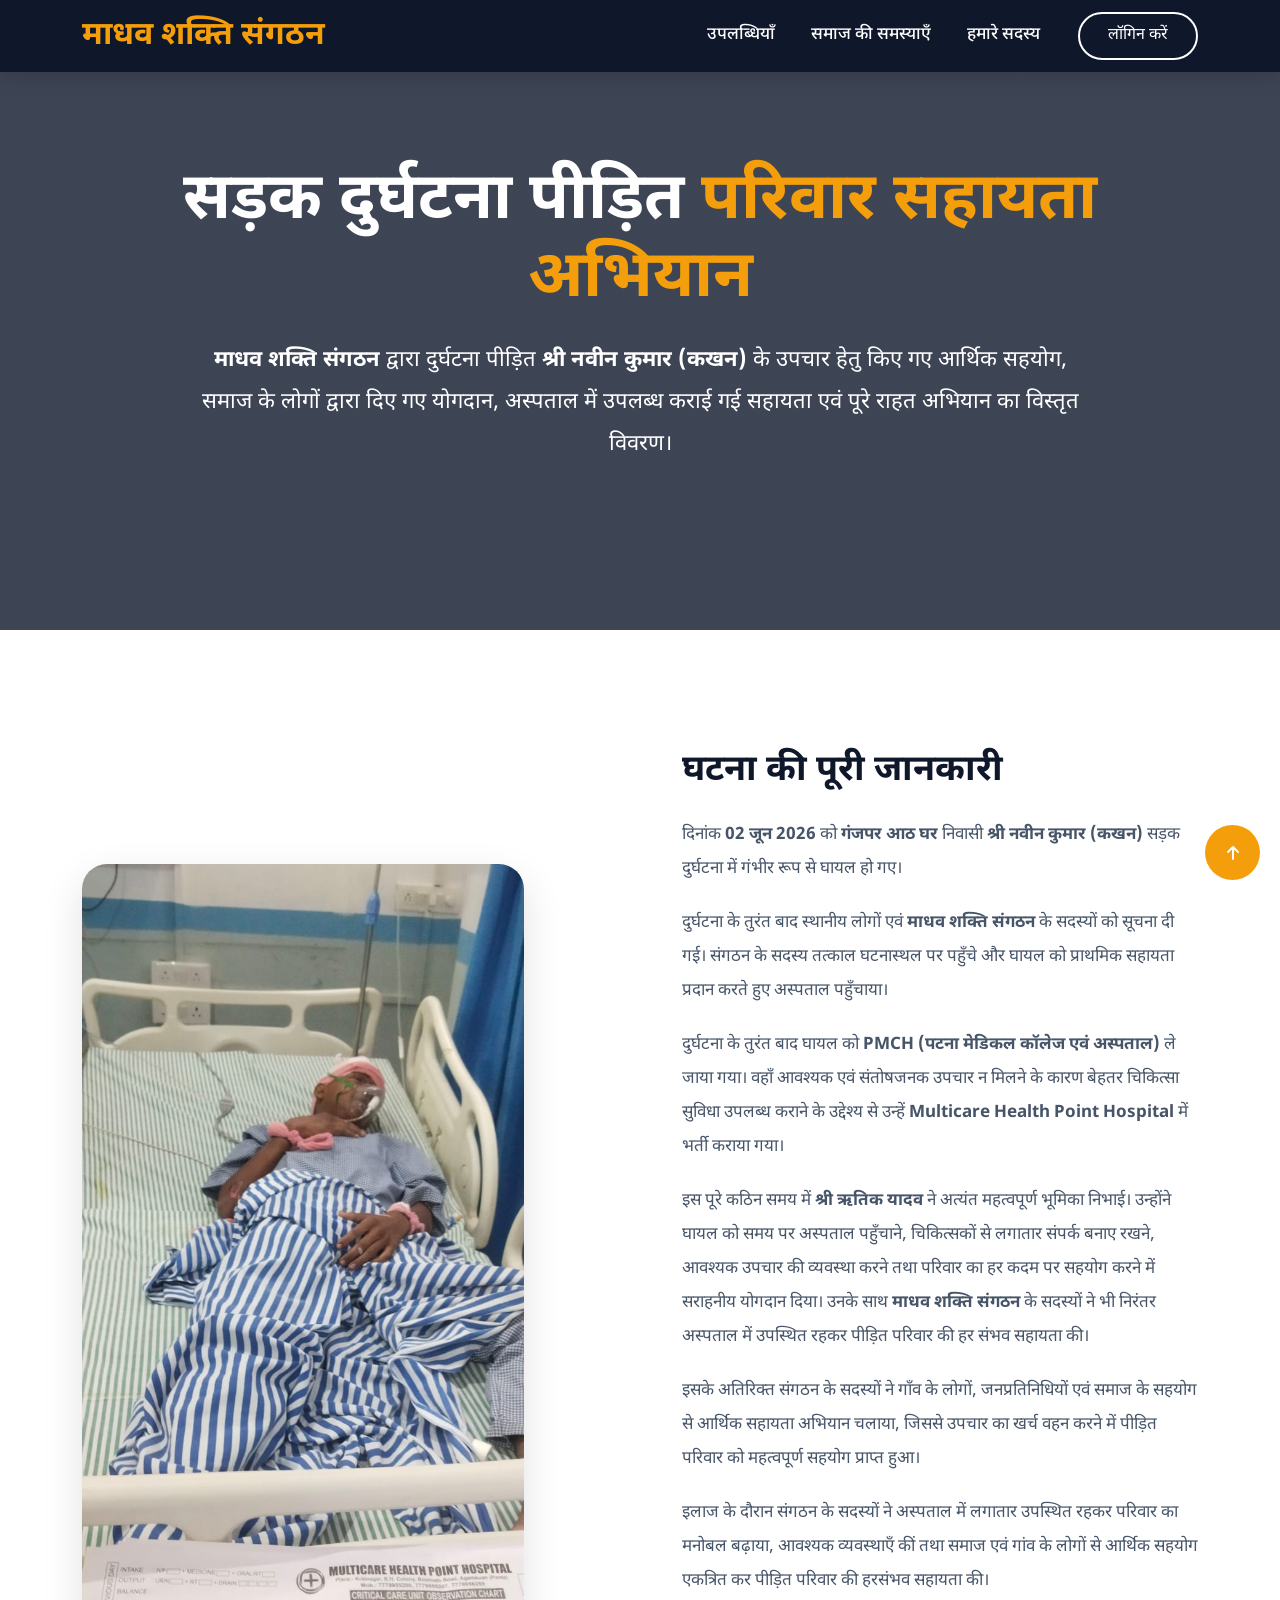
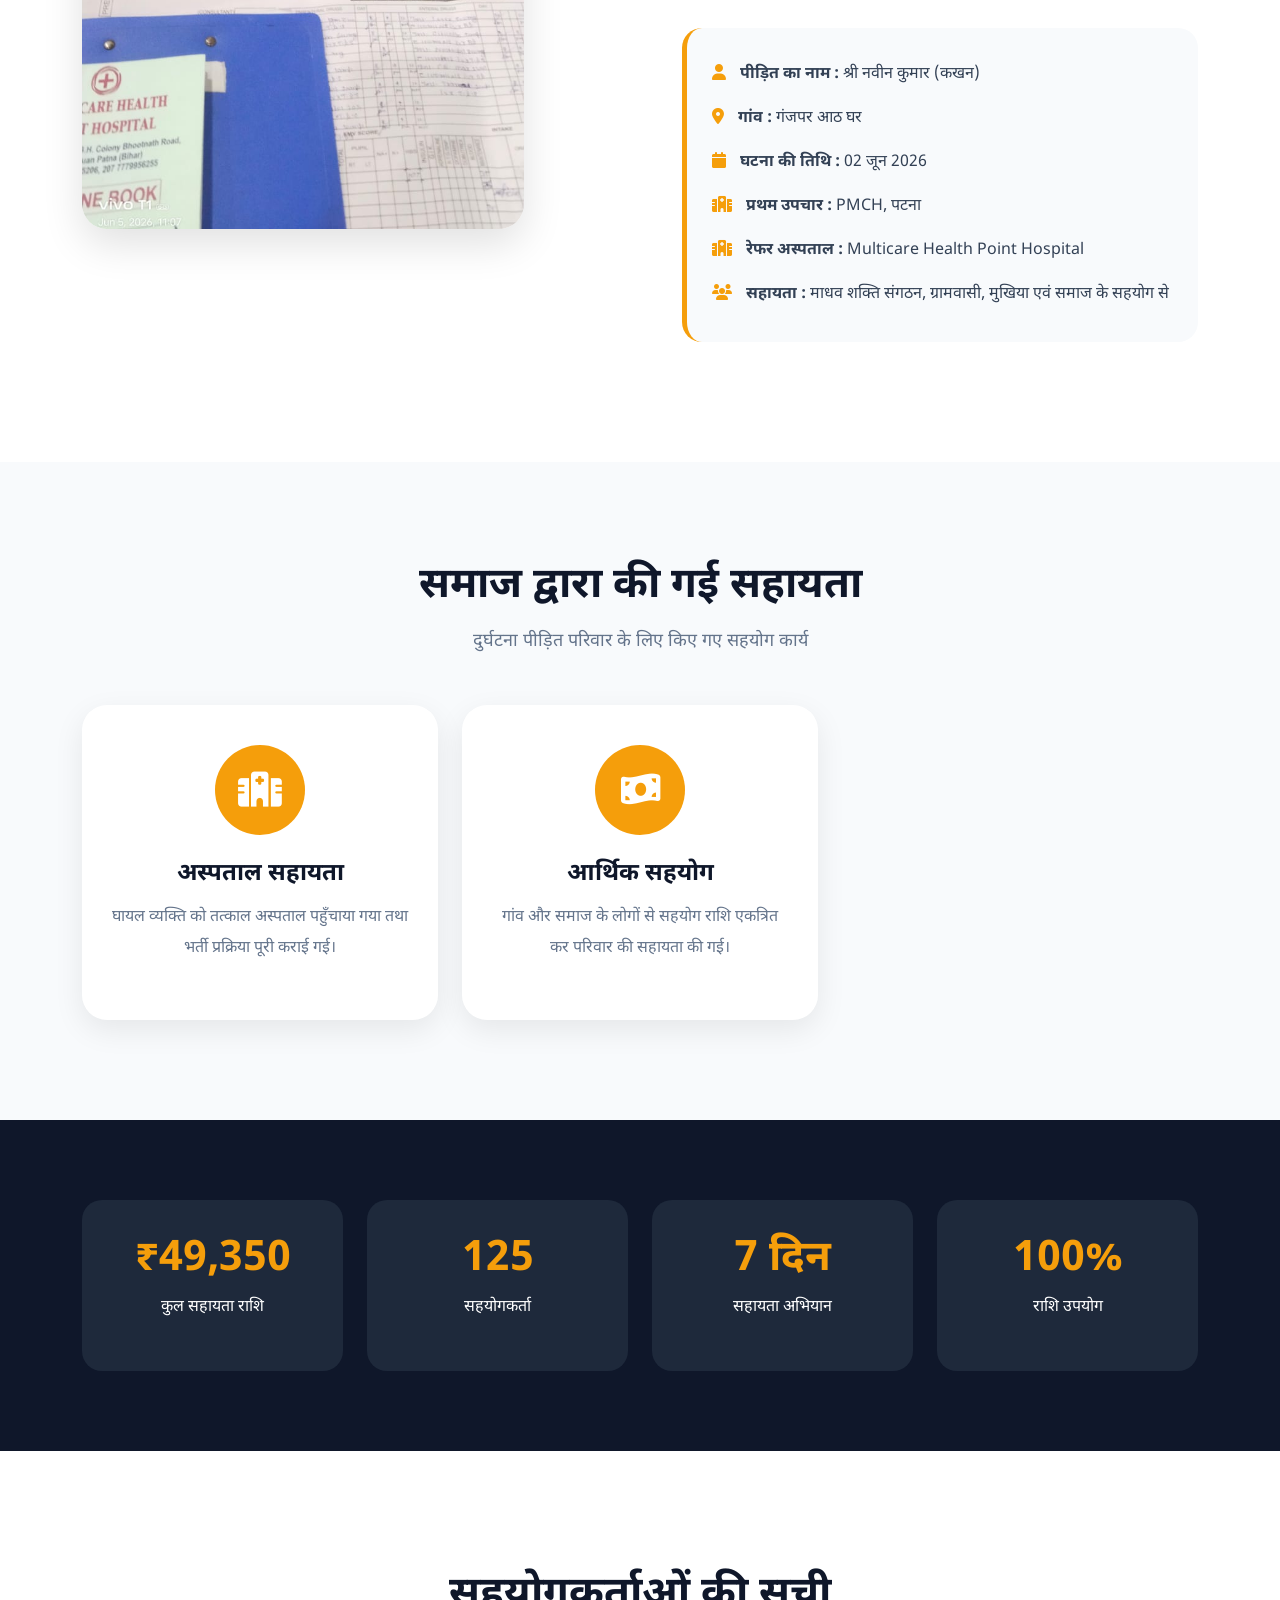
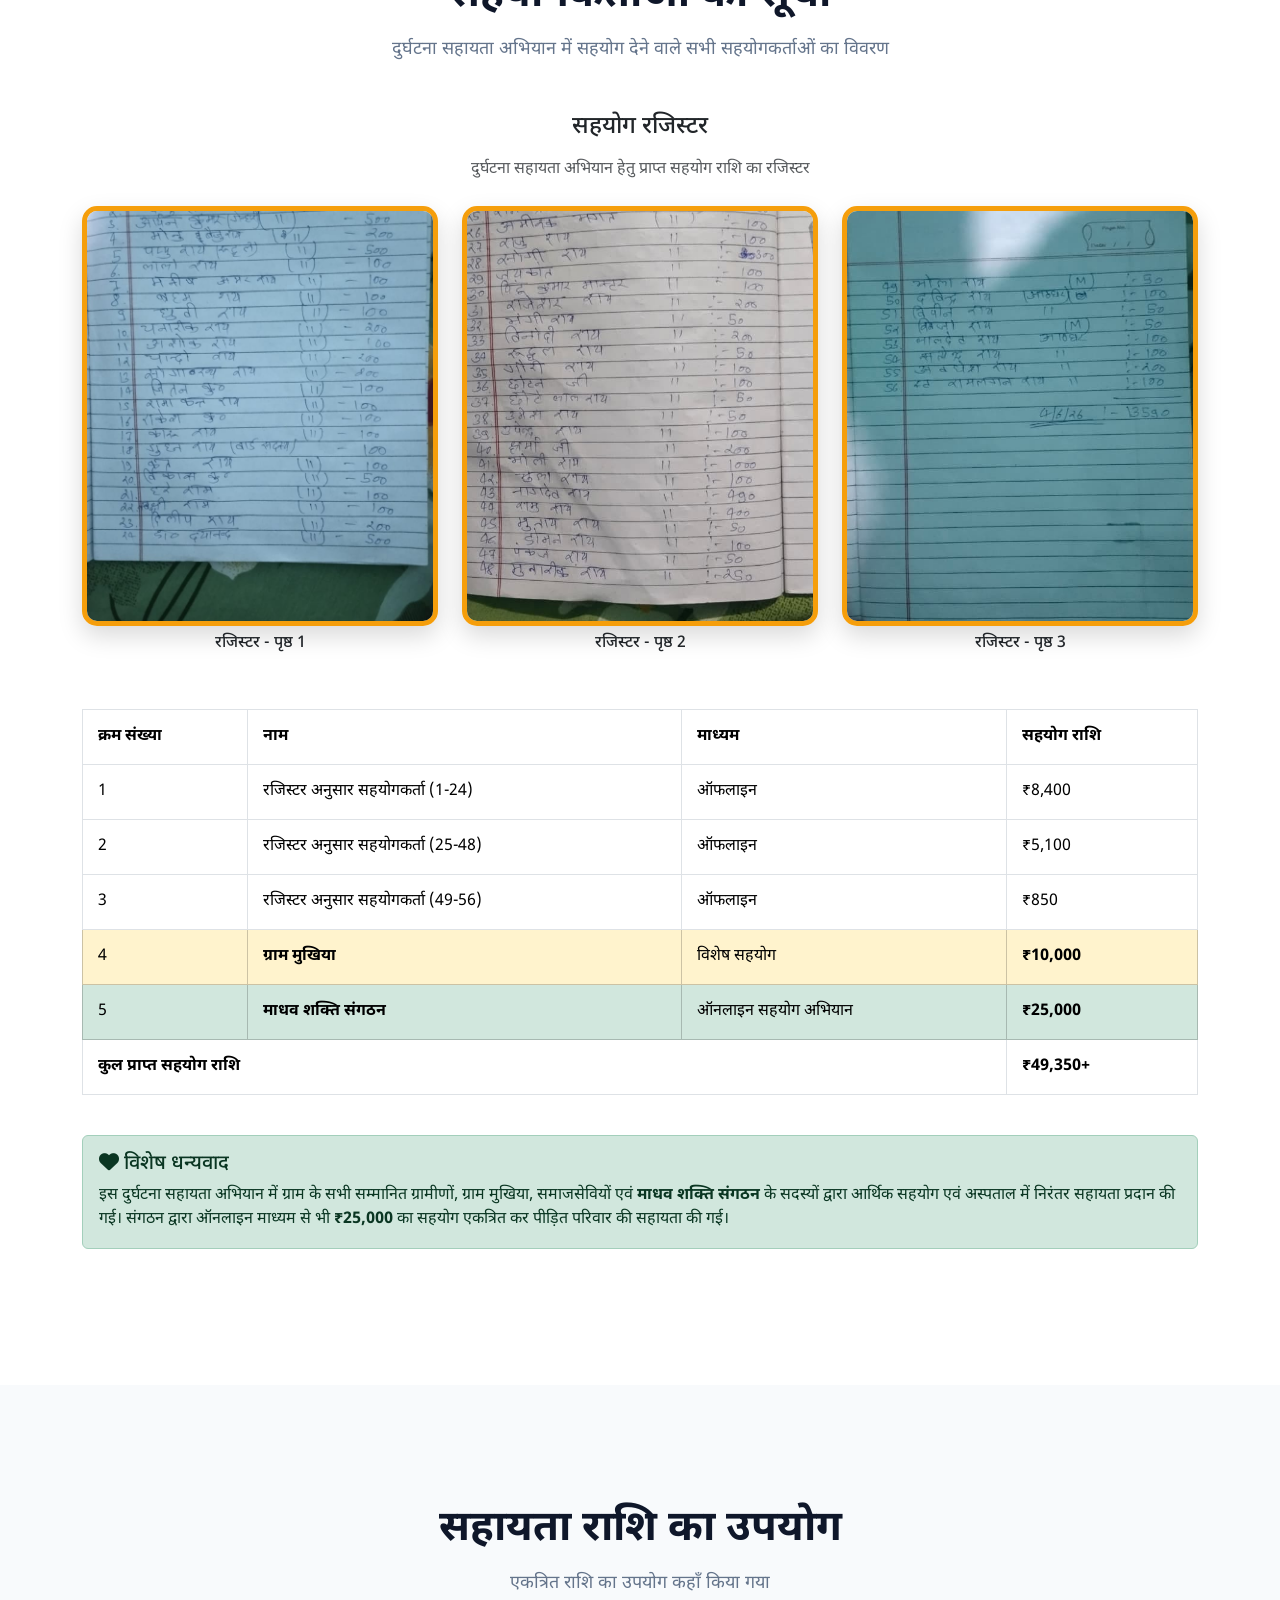
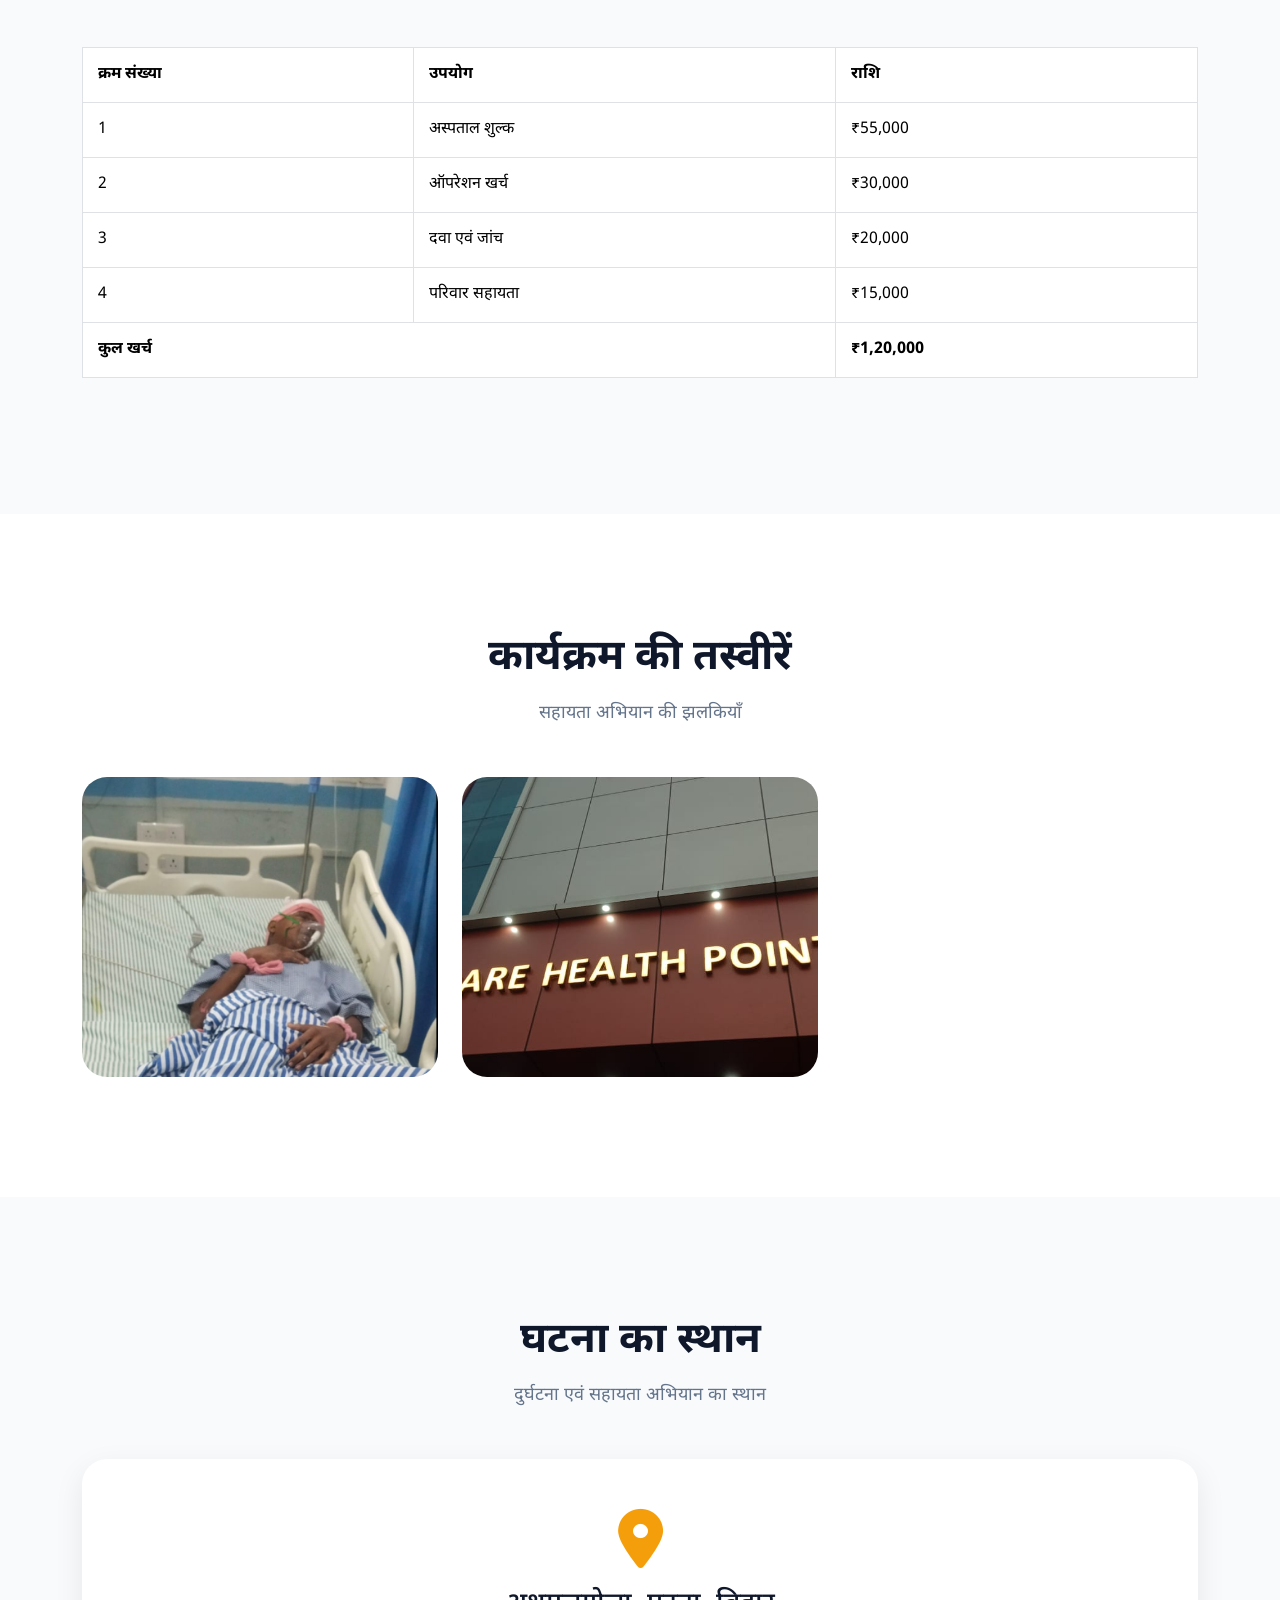
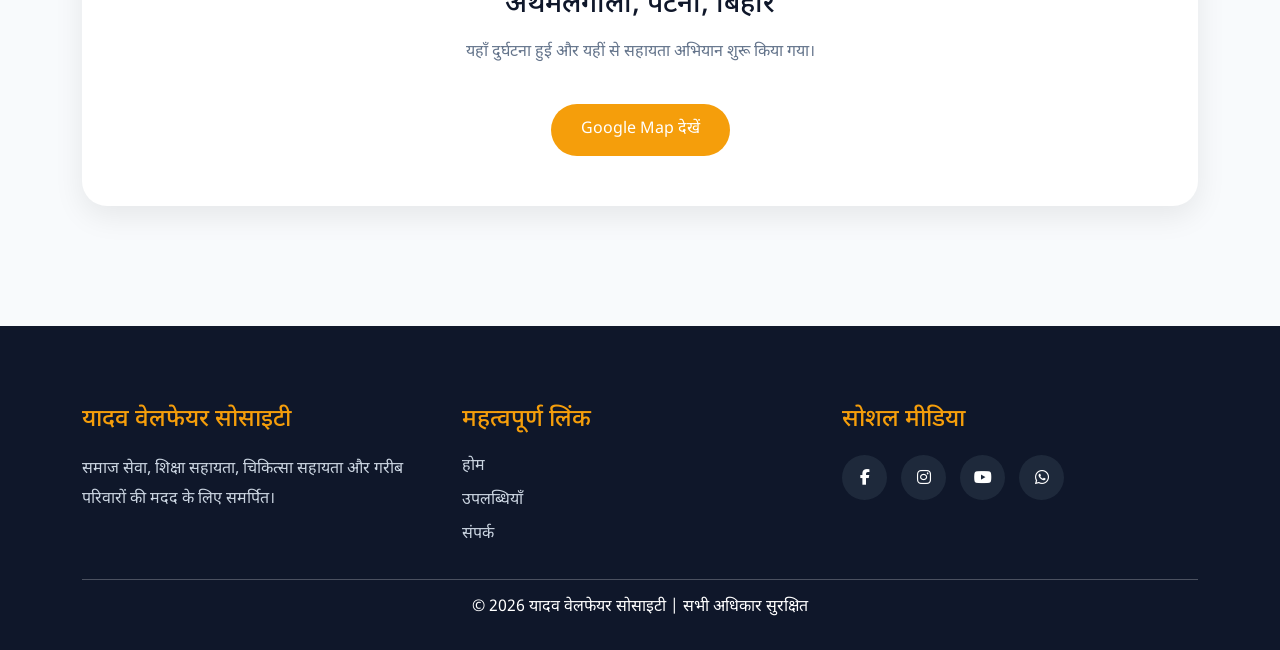
==== commit 6134e584: "code of accident" ====
--- a/accident-help-details.html
+++ b/accident-help-details.html
@@ -65,30 +65,139 @@
            NAVBAR
         ===================================================== */
 
+      /* ================= NAVBAR ================= */
+
       .navbar {
         background: #0f172a;
-        padding: 15px 0;
+        padding: 12px 0;
         box-shadow: 0 5px 20px rgba(0, 0, 0, 0.15);
       }
 
       .navbar-brand {
-        color: #fff !important;
-        font-size: 30px;
+        text-decoration: none;
+        margin-right: 40px;
+      }
+
+      .logo-text h3 {
+        margin: 0;
+
+        color: #f59e0b;
+
+        font-size: 32px;
+
         font-weight: 700;
-      }
-
-      .navbar-brand span {
-        color: #f59e0b;
+
+        line-height: 1.2;
+      }
+
+      .logo-text small {
+        display: block;
+
+        color: #ffffff;
+
+        font-size: 12px;
+
+        letter-spacing: 0.5px;
+
+        margin-top: 3px;
+
+        opacity: 0.9;
+      }
+
+      .navbar-nav {
+        align-items: center;
       }
 
       .nav-link {
         color: #fff !important;
-        margin-left: 15px;
+
+        margin: 0 10px;
+
+        font-size: 17px;
+
+        font-weight: 500;
+
         transition: 0.3s;
-      }
-
-      .nav-link:hover {
-        color: #f59e0b !important;
+
+        position: relative;
+      }
+
+      .nav-link::after {
+        content: "";
+
+        position: absolute;
+
+        left: 0;
+
+        bottom: -6px;
+
+        width: 0;
+
+        height: 2px;
+
+        background: #f59e0b;
+
+        transition: 0.4s;
+      }
+
+      .nav-link:hover::after {
+        width: 100%;
+      }
+
+      .login-btn {
+        margin-left: 20px;
+
+        padding: 10px 28px;
+
+        border: 2px solid white;
+
+        border-radius: 30px;
+
+        color: #fff;
+
+        transition: 0.4s;
+      }
+
+      .login-btn:hover {
+        background: #f59e0b;
+
+        border-color: #f59e0b;
+
+        color: #fff;
+      }
+
+      /* Mobile */
+
+      @media (max-width: 991px) {
+        .logo-text h3 {
+          font-size: 24px;
+        }
+
+        .logo-text small {
+          display: none;
+        }
+
+        .navbar-collapse {
+          margin-top: 20px;
+
+          background: #0f172a;
+
+          padding: 20px;
+
+          border-radius: 12px;
+        }
+
+        .nav-link {
+          margin: 8px 0;
+        }
+
+        .login-btn {
+          display: block;
+
+          margin: 15px 0 0;
+
+          text-align: center;
+        }
       }
 
       /* =====================================================
@@ -558,12 +667,15 @@
 
     <nav class="navbar navbar-expand-lg navbar-dark fixed-top">
       <div class="container">
-        <a class="navbar-brand" href="index.html">
-          यादव <span>सोसाइटी</span>
+        <a class="navbar-brand d-flex align-items-center" href="index.html">
+          <div class="logo-text">
+            <h3>माधव शक्ति संगठन</h3>
+          </div>
         </a>
 
         <button
           class="navbar-toggler"
+          type="button"
           data-bs-toggle="collapse"
           data-bs-target="#navbarNav"
         >
@@ -571,17 +683,22 @@
         </button>
 
         <div class="collapse navbar-collapse" id="navbarNav">
-          <ul class="navbar-nav ms-auto">
+          <ul class="navbar-nav ms-auto align-items-lg-center">
             <li class="nav-item">
-              <a href="index.html" class="nav-link"> होम </a>
+              <a class="nav-link" href="achievements.html"> उपलब्धियाँ </a>
             </li>
 
             <li class="nav-item">
-              <a href="achievements.html" class="nav-link"> उपलब्धियाँ </a>
+              <a class="nav-link" href="society-problems.html">
+                समाज की समस्याएँ
+              </a>
             </li>
 
             <li class="nav-item">
-              <a href="index.html#contact" class="nav-link"> संपर्क </a>
+              <a class="nav-link" href="#members"> हमारे सदस्य </a>
+            </li>
+            <li class="nav-item">
+              <a href="login.html" class="btn login-btn"> लॉगिन करें </a>
             </li>
           </ul>
         </div>
@@ -600,8 +717,10 @@
         </h1>
 
         <p>
-          यादव वेलफेयर सोसाइटी द्वारा दुर्घटना पीड़ित परिवार की सहायता, आर्थिक
-          सहयोग और अस्पताल व्यवस्था का विस्तृत विवरण।
+          <strong>माधव शक्ति संगठन</strong> द्वारा दुर्घटना पीड़ित
+          <strong>श्री नवीन कुमार (कखन)</strong> के उपचार हेतु किए गए आर्थिक
+          सहयोग, समाज के लोगों द्वारा दिए गए योगदान, अस्पताल में उपलब्ध कराई गई
+          सहायता एवं पूरे राहत अभियान का विस्तृत विवरण।
         </p>
       </div>
     </section>
@@ -1070,19 +1189,13 @@
         <div class="row g-4">
           <div class="col-lg-4 col-md-6">
             <div class="gallery-card">
-              <img
-                src="images/short-image.png"
-                alt="Gallery"
-              />
+              <img src="images/short-image.png" alt="Gallery" />
             </div>
           </div>
 
           <div class="col-lg-4 col-md-6">
             <div class="gallery-card">
-              <img
-                src="images/hospital.jpeg"
-                alt="Gallery"
-              />
+              <img src="images/hospital.jpeg" alt="Gallery" />
             </div>
           </div>
         </div>
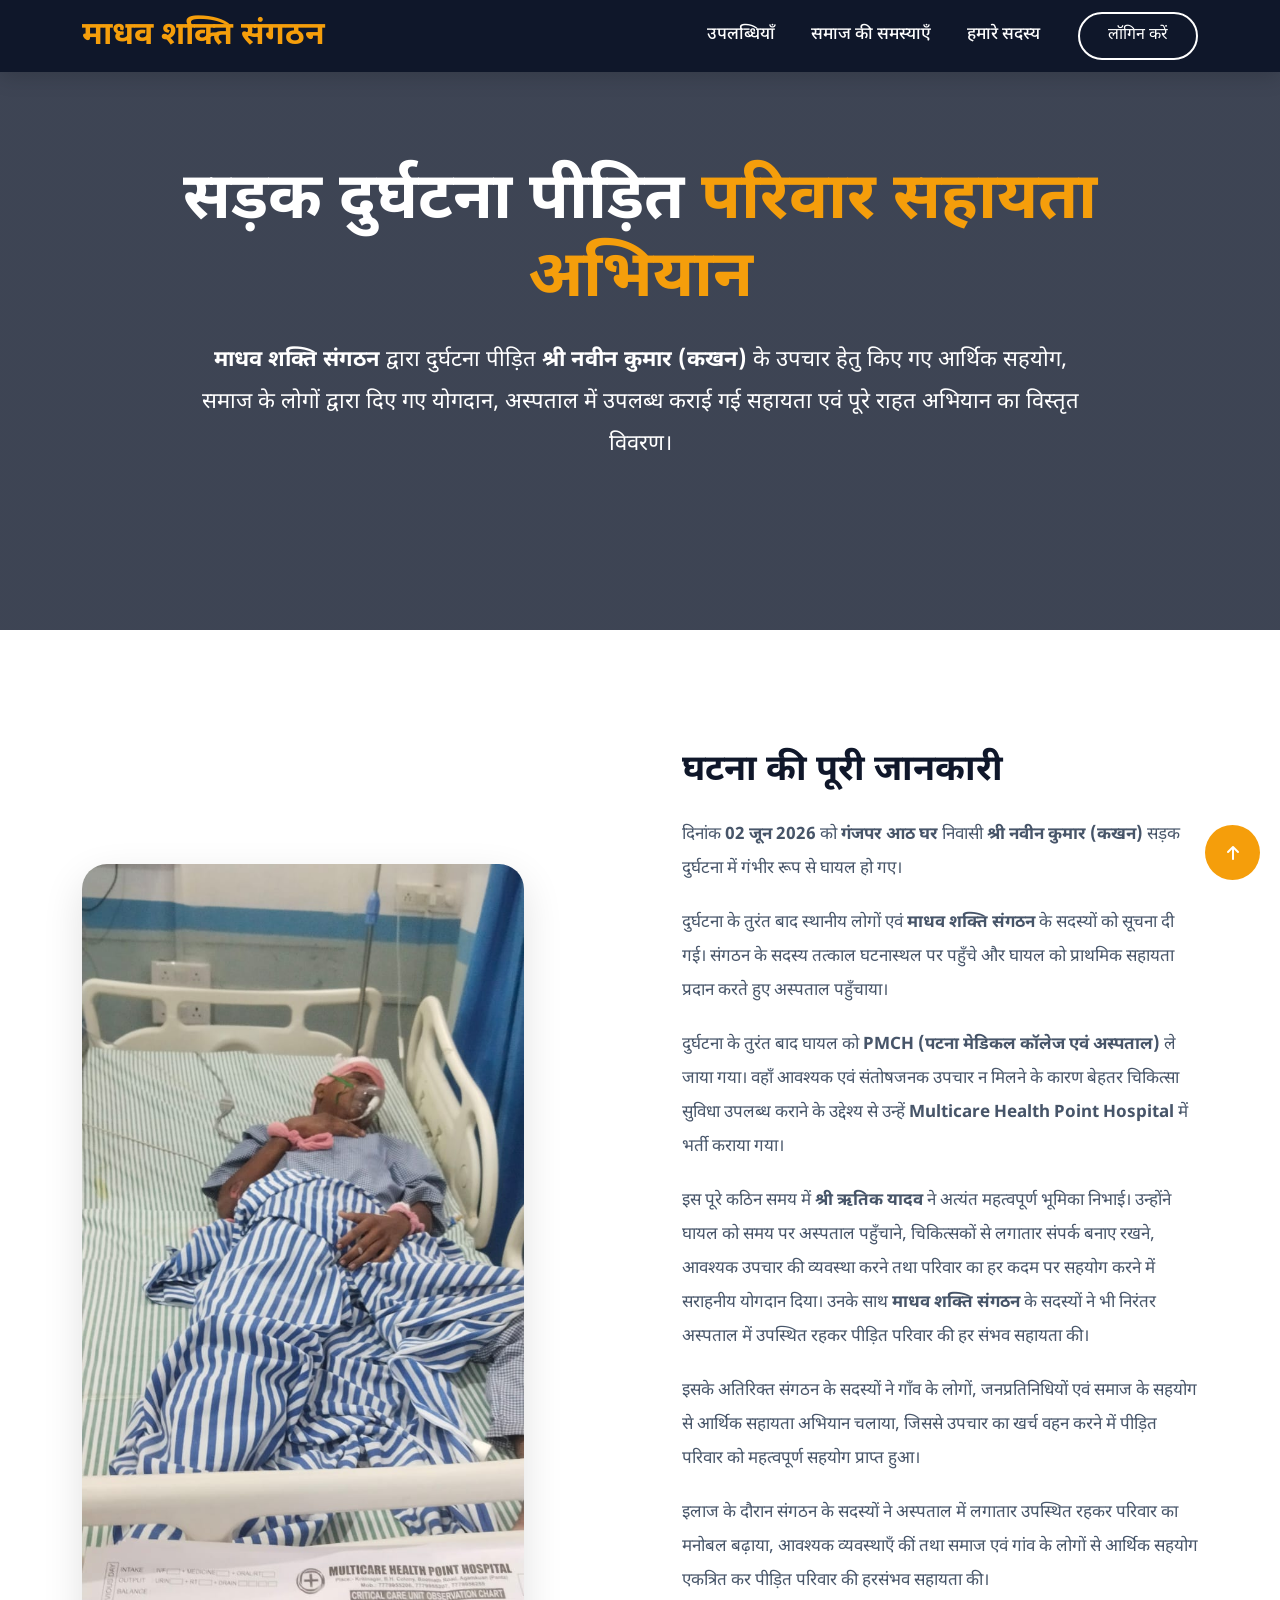
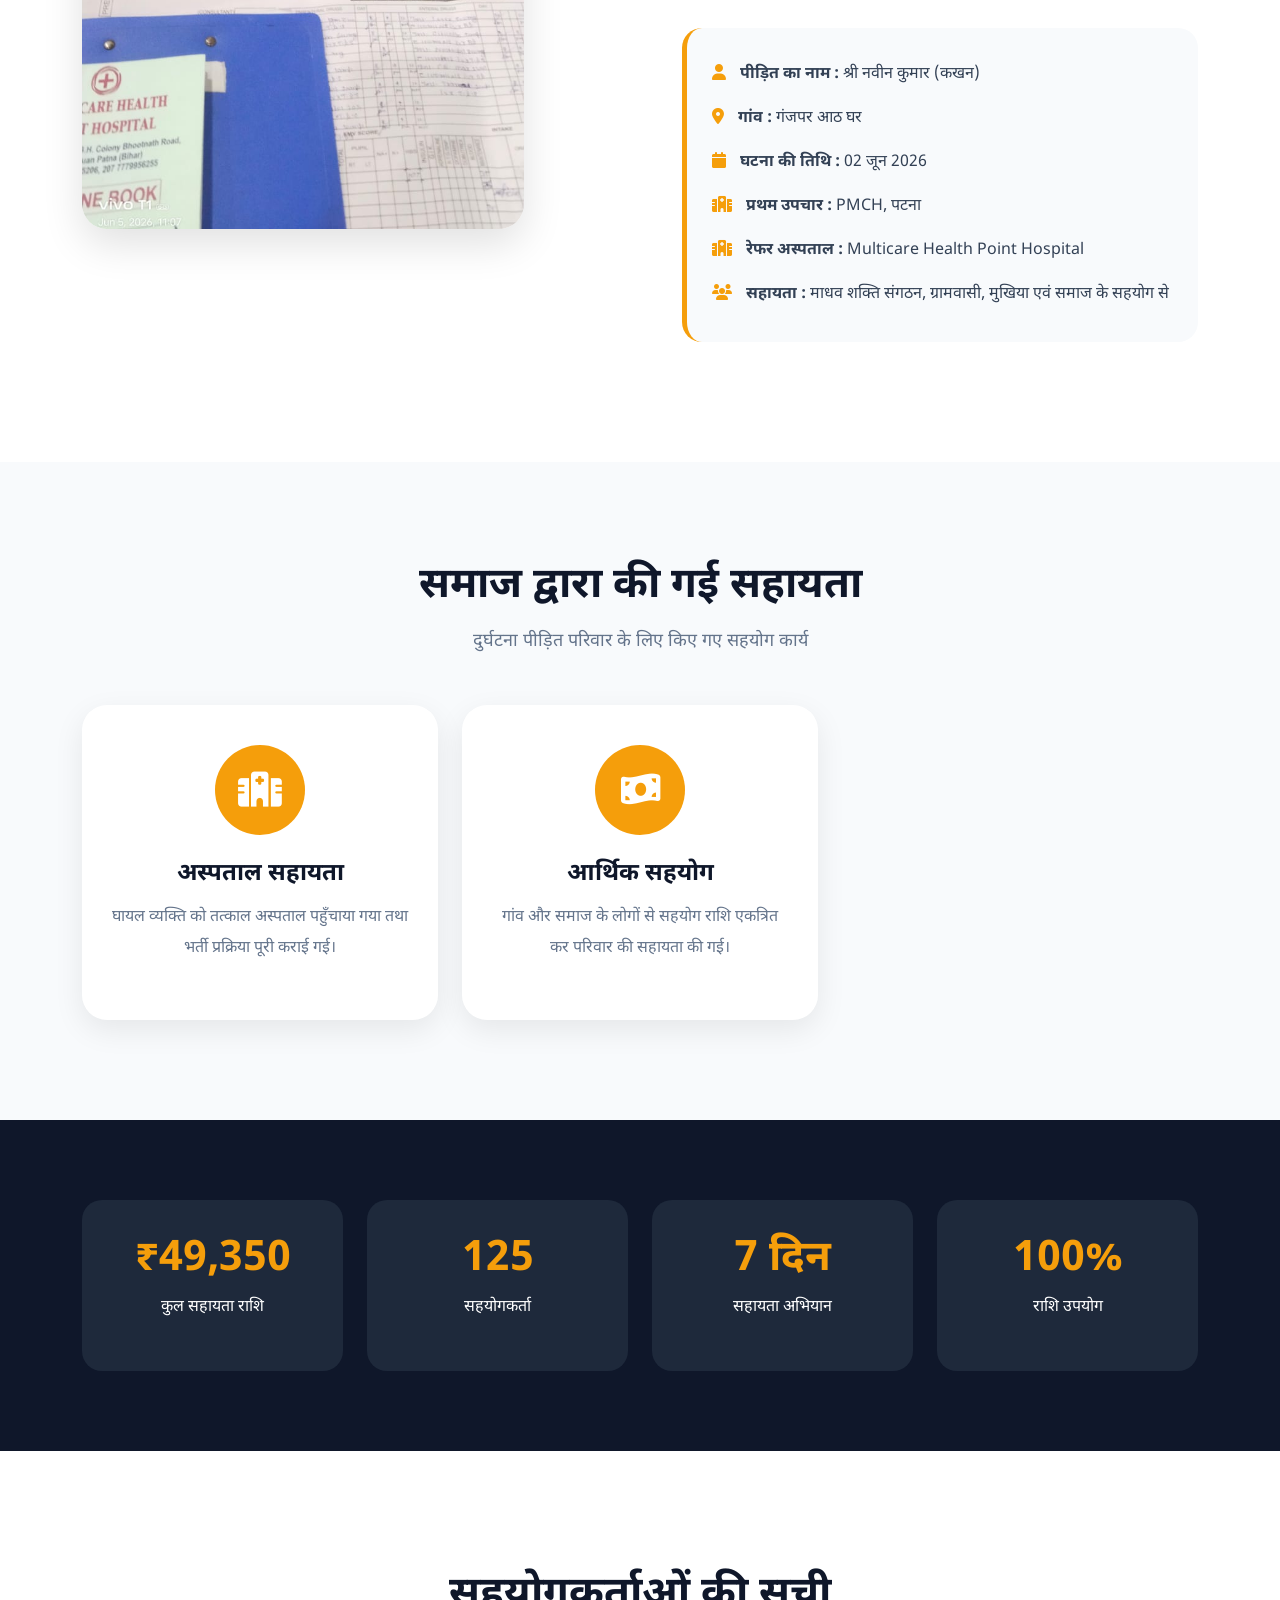
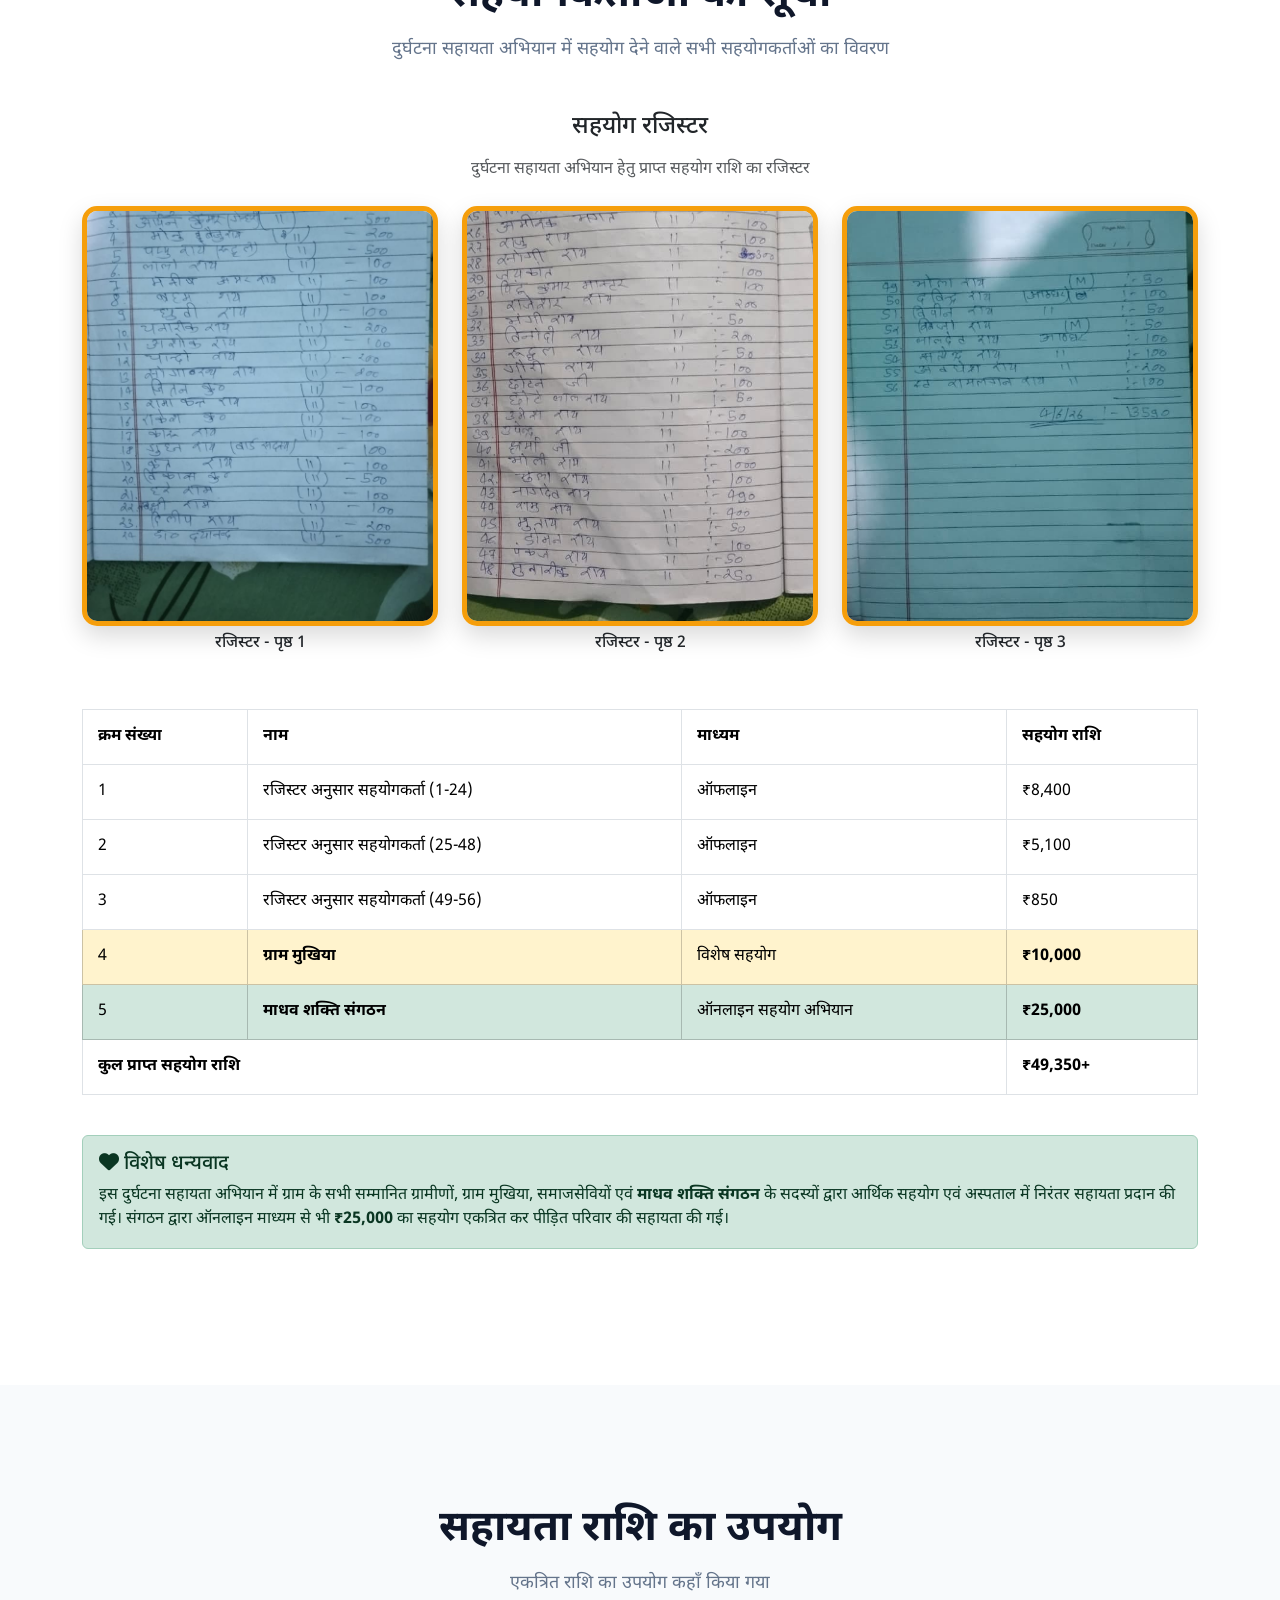
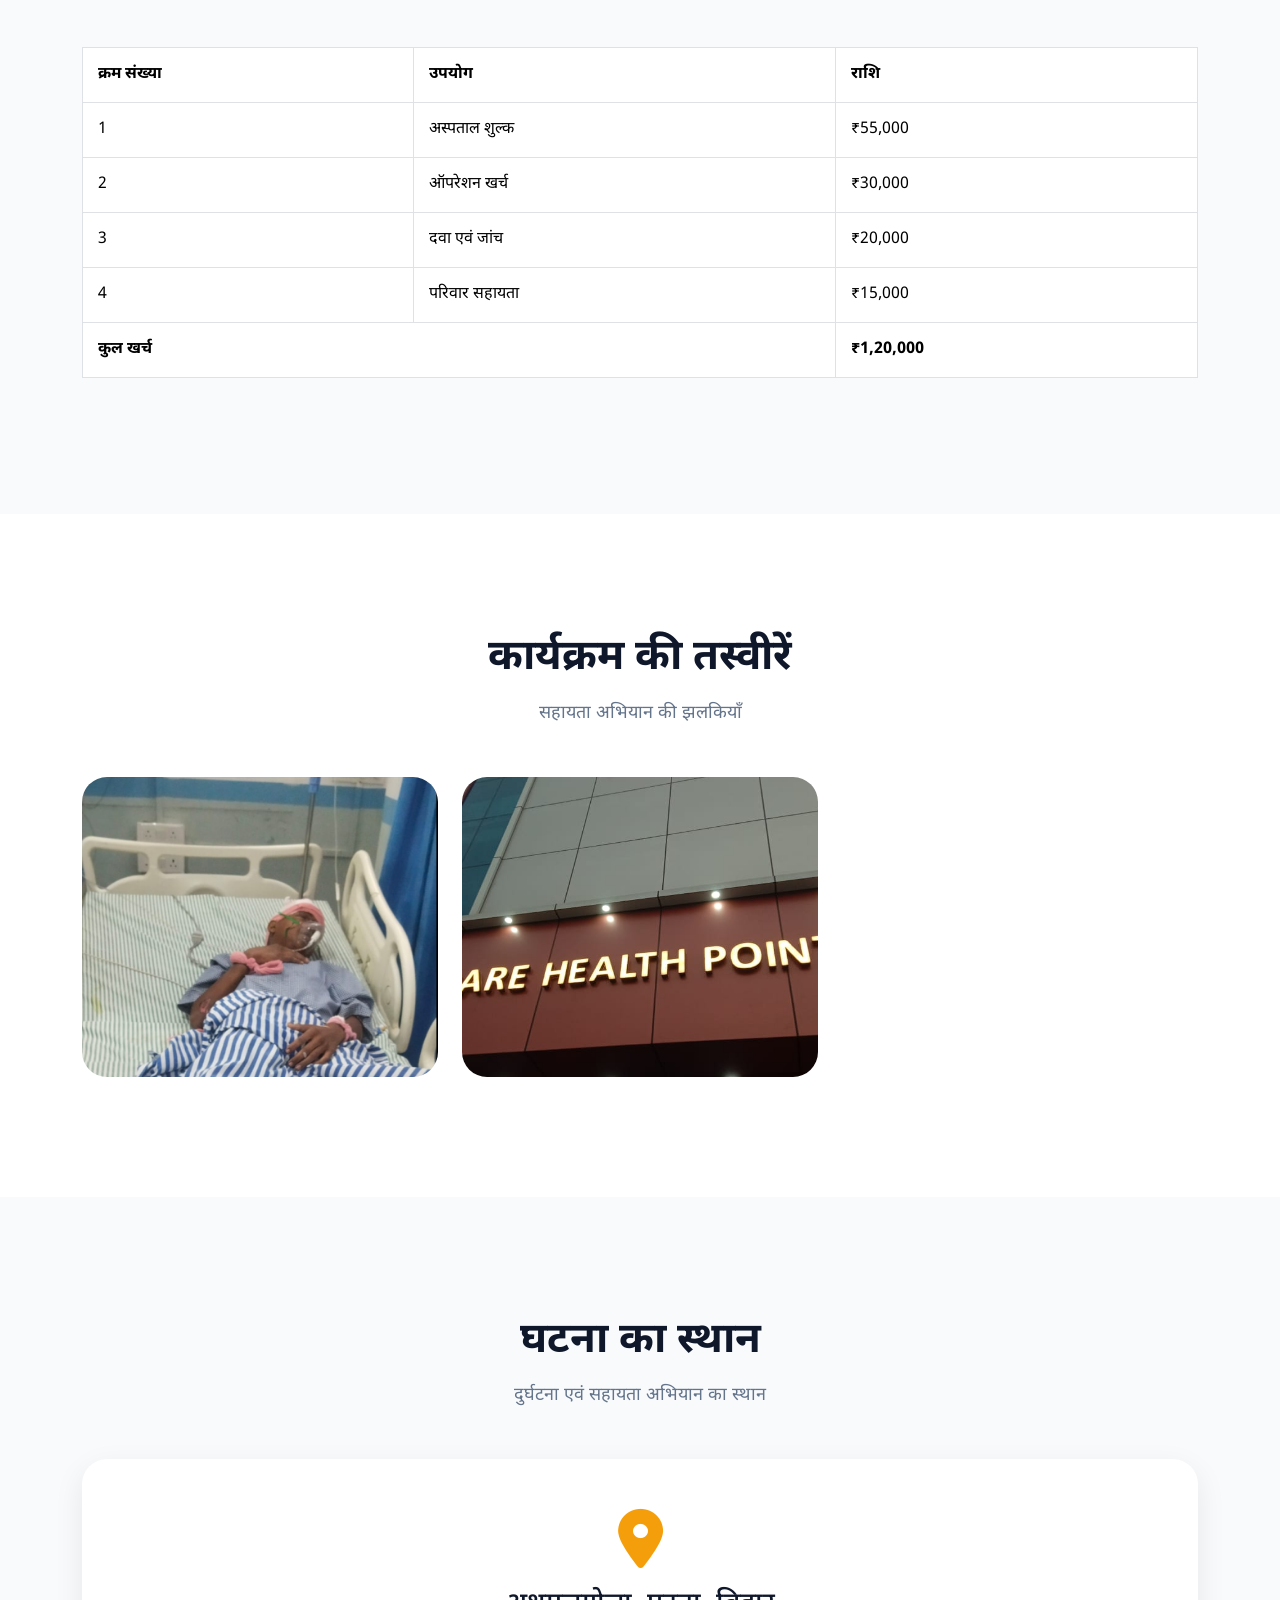
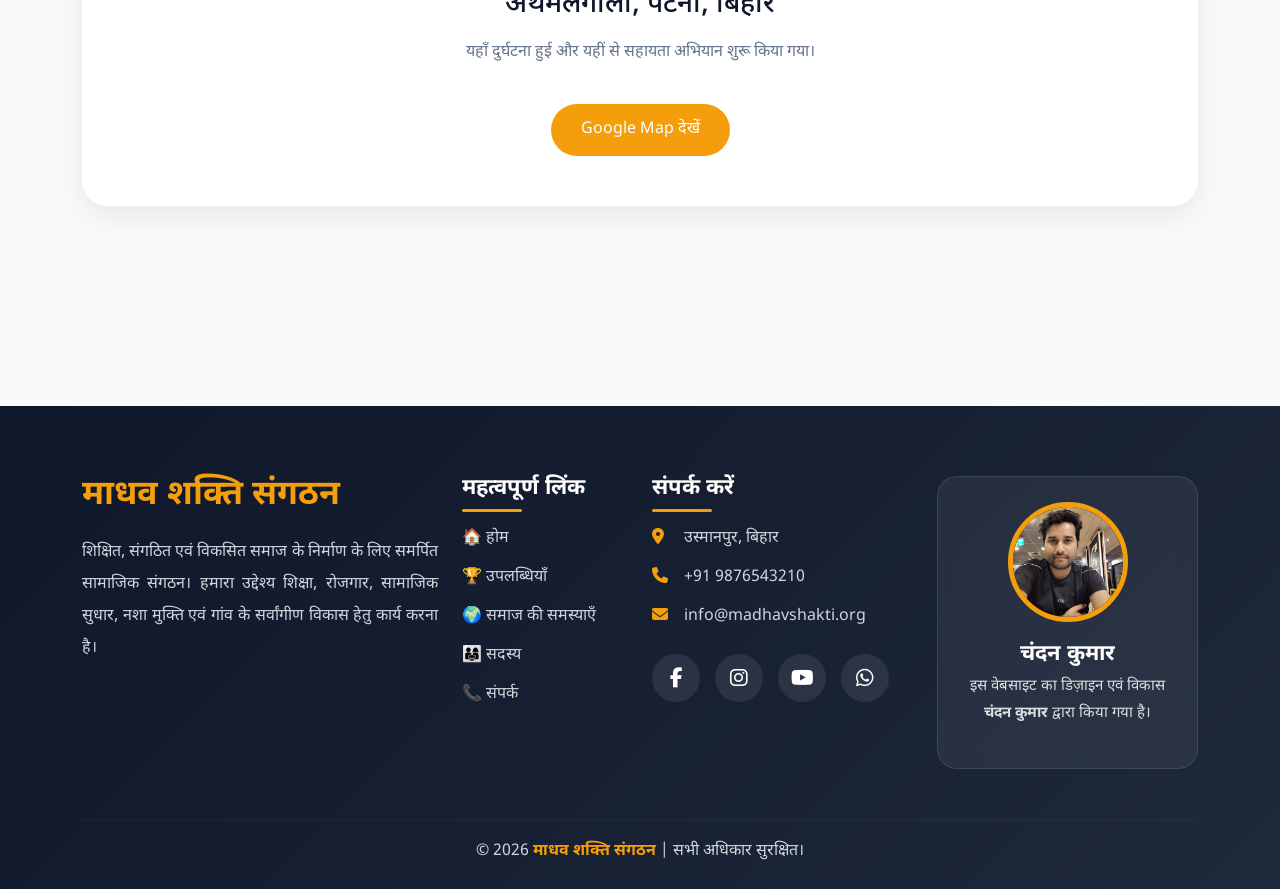
==== commit 535bfa6f: "code of accident" ====
--- a/accident-help-details.html
+++ b/accident-help-details.html
@@ -5,7 +5,7 @@
 
     <meta name="viewport" content="width=device-width, initial-scale=1.0" />
 
-    <title>दुर्घटना सहायता अभियान | यादव वेलफेयर सोसाइटी</title>
+    <title>दुर्घटना सहायता अभियान | माधव शक्ति संगठन</title>
 
     <!-- Bootstrap -->
 
@@ -507,56 +507,303 @@
         color: #fff;
       }
 
+      /*=========================================
+            FOOTER
+=========================================*/
+
       .footer {
-        background: #0f172a;
+        background: linear-gradient(135deg, #0f172a, #1e293b);
+
         color: #fff;
-        padding: 80px 0 30px;
-      }
+
+        padding: 70px 0 25px;
+
+        margin-top: 80px;
+      }
+
+      .footer-logo h2 {
+        font-size: 34px;
+
+        font-weight: 700;
+
+        color: #f59e0b;
+
+        margin-bottom: 20px;
+
+        font-family: "Noto Sans Devanagari", sans-serif;
+      }
+
+      .footer-text {
+        line-height: 2;
+
+        font-size: 16px;
+
+        color: #d1d5db;
+
+        text-align: justify;
+      }
+
+      /* Links */
 
       .footer h4 {
-        margin-bottom: 20px;
+        font-size: 22px;
+
+        margin-bottom: 25px;
+
+        font-weight: 700;
+
+        color: #fff;
+
+        position: relative;
+      }
+
+      .footer h4::after {
+        content: "";
+
+        width: 60px;
+
+        height: 3px;
+
+        background: #f59e0b;
+
+        position: absolute;
+
+        left: 0;
+
+        bottom: -10px;
+
+        border-radius: 30px;
+      }
+
+      .footer-links {
+        list-style: none;
+
+        padding: 0;
+
+        margin: 0;
+      }
+
+      .footer-links li {
+        margin-bottom: 15px;
+      }
+
+      .footer-links a {
+        color: #d1d5db;
+
+        text-decoration: none;
+
+        transition: 0.3s;
+
+        font-size: 16px;
+      }
+
+      .footer-links a:hover {
         color: #f59e0b;
-      }
-
-      .footer p {
-        color: #cbd5e1;
-        line-height: 1.9;
-      }
-
-      .footer ul {
-        list-style: none;
-        padding: 0;
-      }
-
-      .footer ul li {
-        margin-bottom: 10px;
-      }
-
-      .footer ul li a {
-        color: #cbd5e1;
-      }
-
-      .footer ul li a:hover {
+
+        padding-left: 8px;
+      }
+
+      /* Contact */
+
+      .contact-info p {
+        margin-bottom: 15px;
+
+        font-size: 16px;
+
+        color: #d1d5db;
+      }
+
+      .contact-info i {
+        width: 28px;
+
         color: #f59e0b;
       }
 
+      /* Social */
+
+      .social-icons {
+        margin-top: 25px;
+
+        display: flex;
+
+        gap: 15px;
+      }
+
       .social-icons a {
-        width: 45px;
-        height: 45px;
-        background: #1e293b;
+        width: 48px;
+
+        height: 48px;
+
+        background: #ffffff15;
+
+        border-radius: 50%;
+
+        display: flex;
+
+        align-items: center;
+
+        justify-content: center;
+
+        font-size: 20px;
+
         color: #fff;
-        display: inline-flex;
-        align-items: center;
-        justify-content: center;
-        border-radius: 50%;
-        margin-right: 10px;
+
         transition: 0.4s;
+
+        text-decoration: none;
       }
 
       .social-icons a:hover {
         background: #f59e0b;
-      }
-
+
+        transform: translateY(-6px);
+      }
+
+      /* Developer */
+
+      .developer-card {
+        background: #ffffff10;
+
+        padding: 25px;
+
+        border-radius: 20px;
+
+        text-align: center;
+
+        border: 1px solid rgba(255, 255, 255, 0.1);
+
+        backdrop-filter: blur(8px);
+
+        transition: 0.4s;
+      }
+
+      .developer-card:hover {
+        transform: translateY(-8px);
+
+        box-shadow: 0 15px 40px rgba(0, 0, 0, 0.3);
+      }
+
+      .developer-card img {
+        width: 120px;
+
+        height: 120px;
+
+        border-radius: 50%;
+
+        object-fit: cover;
+
+        border: 5px solid #f59e0b;
+
+        margin-bottom: 20px;
+      }
+
+      .developer-card h5 {
+        font-size: 22px;
+
+        margin-bottom: 5px;
+
+        font-weight: 700;
+      }
+
+      .developer-card span {
+        display: inline-block;
+
+        background: #f59e0b;
+
+        padding: 6px 18px;
+
+        border-radius: 30px;
+
+        font-size: 14px;
+
+        margin-bottom: 15px;
+
+        color: #fff;
+      }
+
+      .developer-card p {
+        font-size: 15px;
+
+        color: #ddd;
+
+        line-height: 1.8;
+      }
+
+      /* Bottom */
+
+      .footer hr {
+        margin: 50px 0 20px;
+
+        border-color: rgba(255, 255, 255, 0.15);
+      }
+
+      .footer-bottom {
+        text-align: center;
+      }
+
+      .footer-bottom p {
+        margin: 0;
+
+        font-size: 16px;
+
+        color: #d1d5db;
+      }
+
+      .footer-bottom strong {
+        color: #f59e0b;
+      }
+
+      /* Responsive */
+
+      @media (max-width: 992px) {
+        .footer {
+          text-align: center;
+        }
+
+        .footer h4::after {
+          left: 50%;
+
+          transform: translateX(-50%);
+        }
+
+        .social-icons {
+          justify-content: center;
+        }
+
+        .contact-info i {
+          width: auto;
+
+          margin-right: 8px;
+        }
+
+        .footer-logo h2 {
+          font-size: 30px;
+        }
+      }
+
+      @media (max-width: 576px) {
+        .footer {
+          padding: 50px 0 20px;
+        }
+
+        .footer-logo h2 {
+          font-size: 26px;
+        }
+
+        .footer h4 {
+          font-size: 20px;
+        }
+
+        .developer-card img {
+          width: 100px;
+
+          height: 100px;
+        }
+
+        .footer-text {
+          font-size: 15px;
+        }
+      }
       .top-btn {
         position: fixed;
         right: 20px;
@@ -695,10 +942,10 @@
             </li>
 
             <li class="nav-item">
-              <a class="nav-link" href="#members"> हमारे सदस्य </a>
+              <a class="nav-link" href="members.html"> हमारे सदस्य </a>
             </li>
             <li class="nav-item">
-              <a href="login.html" class="btn login-btn"> लॉगिन करें </a>
+              <a href="" class="btn login-btn"> लॉगिन करें </a>
             </li>
           </ul>
         </div>
@@ -1238,61 +1485,98 @@
 
     <footer class="footer">
       <div class="container">
-        <div class="row">
+        <div class="row gy-5">
+          <!-- About -->
+
           <div class="col-lg-4">
-            <h4>यादव वेलफेयर सोसाइटी</h4>
-
-            <p>
-              समाज सेवा, शिक्षा सहायता, चिकित्सा सहायता और गरीब परिवारों की मदद
-              के लिए समर्पित।
+            <div class="footer-logo">
+              <h2>माधव शक्ति संगठन</h2>
+            </div>
+
+            <p class="footer-text">
+              शिक्षित, संगठित एवं विकसित समाज के निर्माण के लिए समर्पित सामाजिक
+              संगठन। हमारा उद्देश्य शिक्षा, रोजगार, सामाजिक सुधार, नशा मुक्ति
+              एवं गांव के सर्वांगीण विकास हेतु कार्य करना है।
             </p>
           </div>
 
-          <div class="col-lg-4">
+          <!-- Quick Links -->
+
+          <div class="col-lg-2">
             <h4>महत्वपूर्ण लिंक</h4>
 
-            <ul>
-              <li>
-                <a href="index.html"> होम </a>
-              </li>
-
-              <li>
-                <a href="achievements.html"> उपलब्धियाँ </a>
-              </li>
-
-              <li>
-                <a href="#"> संपर्क </a>
-              </li>
+            <ul class="footer-links">
+              <li><a href="index.html">🏠 होम</a></li>
+
+              <li><a href="achievements.html">🏆 उपलब्धियाँ</a></li>
+
+              <li><a href="society-problems.html">🌍 समाज की समस्याएँ</a></li>
+
+              <li><a href="members.html">👨‍👩‍👧 सदस्य</a></li>
+
+              <li><a href="#contact">📞 संपर्क</a></li>
             </ul>
           </div>
 
-          <div class="col-lg-4">
-            <h4>सोशल मीडिया</h4>
+          <!-- Contact -->
+
+          <div class="col-lg-3">
+            <h4>संपर्क करें</h4>
+
+            <div class="contact-info">
+              <p>
+                <i class="fa-solid fa-location-dot"></i>
+
+                उस्मानपुर, बिहार
+              </p>
+
+              <p>
+                <i class="fa-solid fa-phone"></i>
+
+                +91 9876543210
+              </p>
+
+              <p>
+                <i class="fa-solid fa-envelope"></i>
+
+                info@madhavshakti.org
+              </p>
+            </div>
 
             <div class="social-icons">
-              <a href="#">
-                <i class="fab fa-facebook-f"></i>
-              </a>
-
-              <a href="#">
-                <i class="fab fa-instagram"></i>
-              </a>
-
-              <a href="#">
-                <i class="fab fa-youtube"></i>
-              </a>
-
-              <a href="#">
-                <i class="fab fa-whatsapp"></i>
-              </a>
+              <a href="#"><i class="fab fa-facebook-f"></i></a>
+
+              <a href="#"><i class="fab fa-instagram"></i></a>
+
+              <a href="#"><i class="fab fa-youtube"></i></a>
+
+              <a href="#"><i class="fab fa-whatsapp"></i></a>
+            </div>
+          </div>
+
+          <!-- Developer -->
+
+          <div class="col-lg-3">
+            <div class="developer-card">
+              <img src="images/developer.jpeg" alt="Developer" />
+
+              <h5>चंदन कुमार</h5>
+
+              <p>
+                इस वेबसाइट का डिज़ाइन एवं विकास
+
+                <strong> चंदन कुमार </strong>
+
+                द्वारा किया गया है।
+              </p>
             </div>
           </div>
         </div>
 
         <hr />
 
-        <div class="text-center">
-          © 2026 यादव वेलफेयर सोसाइटी | सभी अधिकार सुरक्षित
+        <div class="footer-bottom">
+          <p>© 2026 <strong>माधव शक्ति संगठन</strong> | सभी अधिकार सुरक्षित।</p>
         </div>
       </div>
     </footer>
